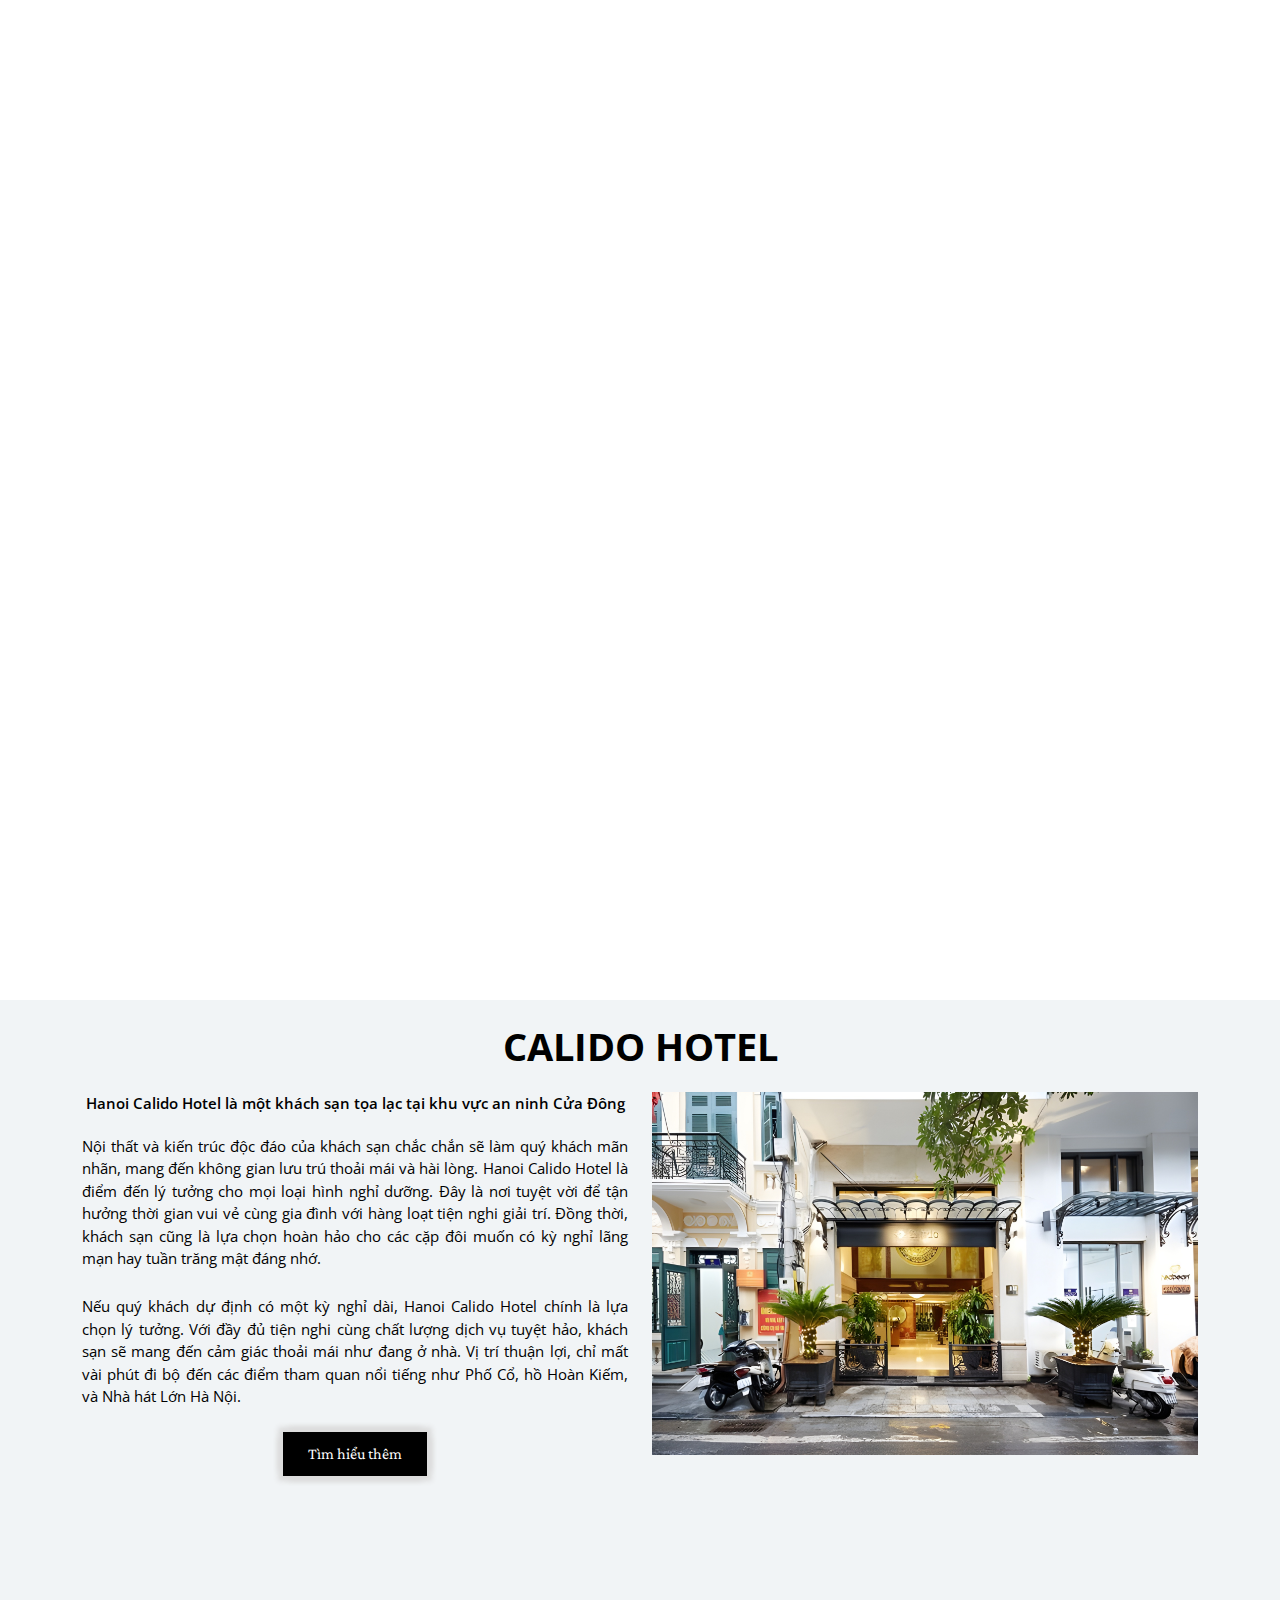
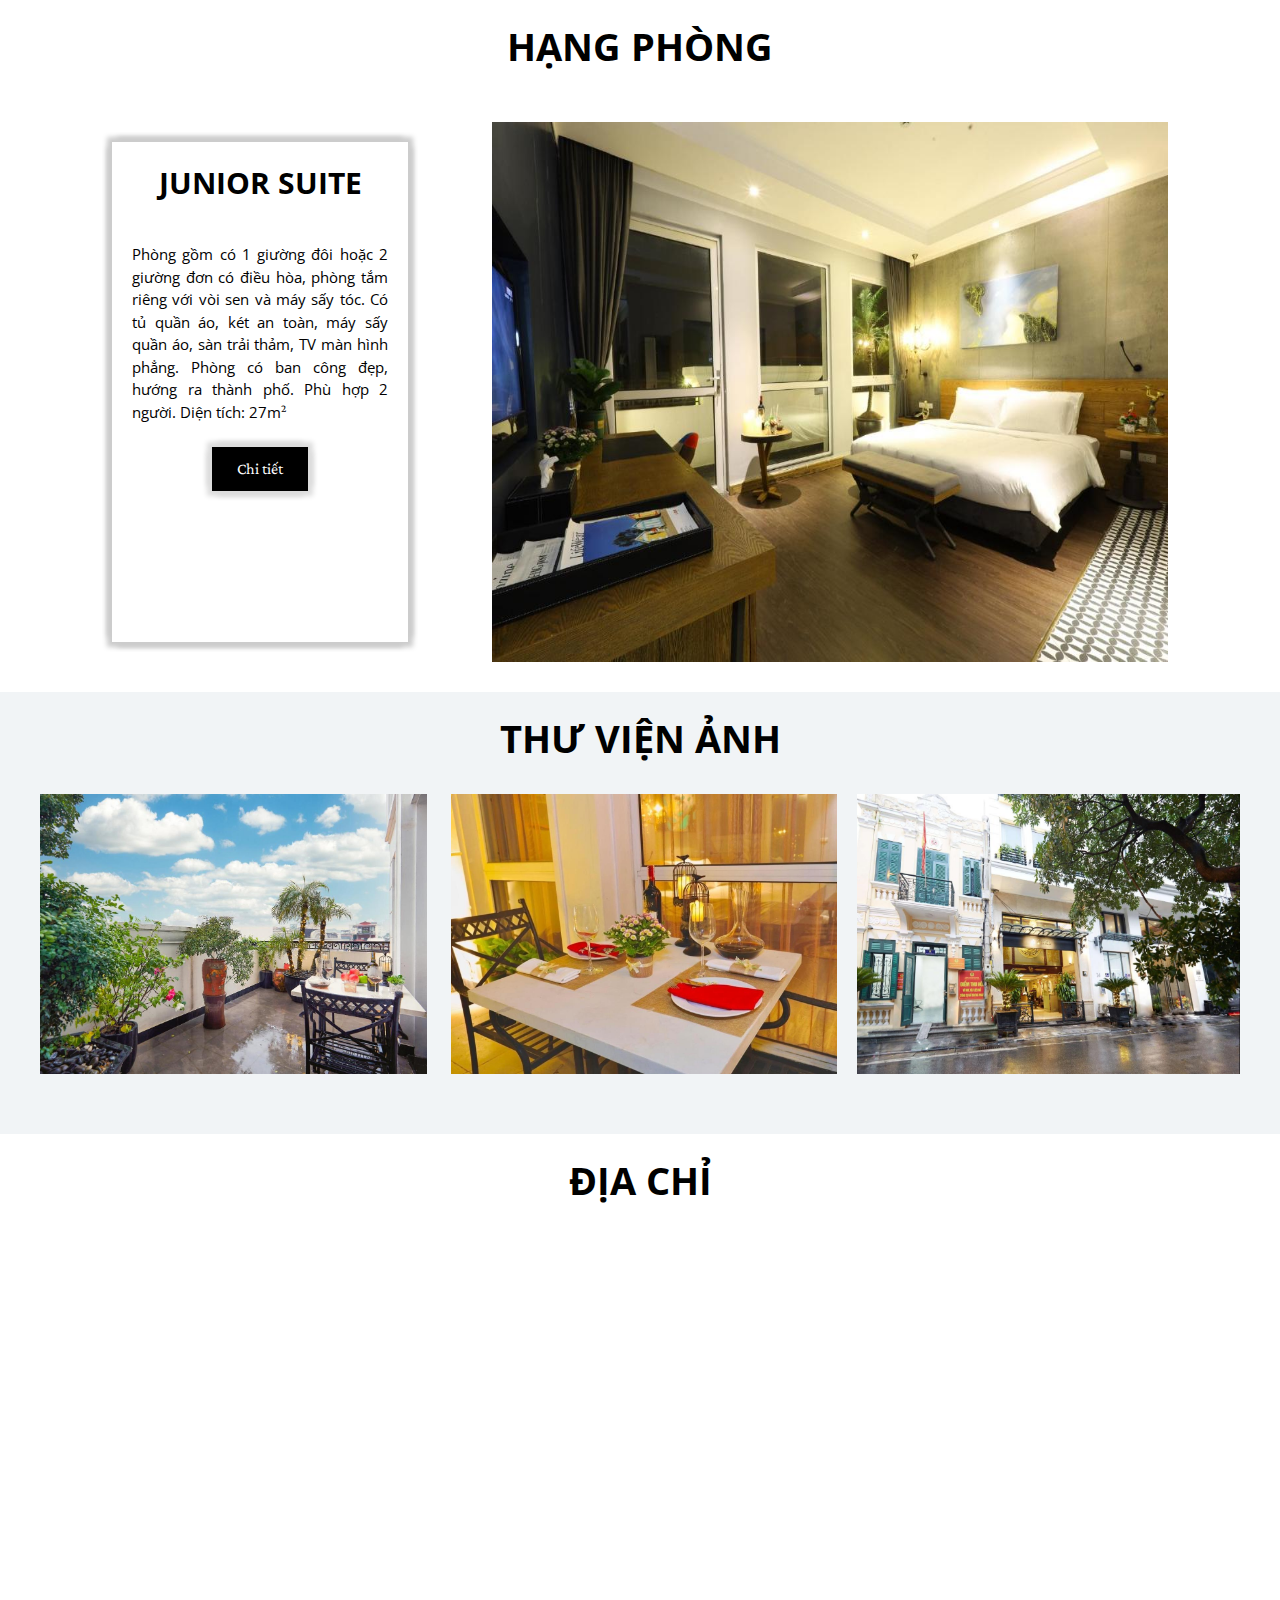
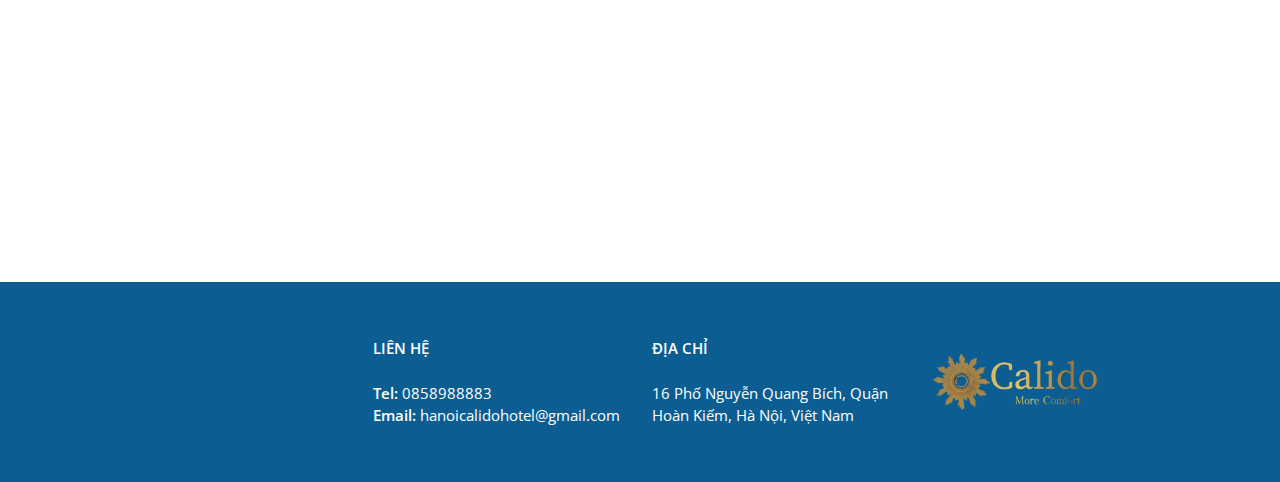
==== index.html @ c8080b48 "first commit" ====
<!DOCTYPE html>
<html lang="en">

<head>
    <meta charset="UTF-8">
    <meta name="viewport" content="width=device-width, initial-scale=1.0">
    <script src="https://code.jquery.com/jquery-3.7.0.js"
        integrity="sha256-JlqSTELeR4TLqP0OG9dxM7yDPqX1ox/HfgiSLBj8+kM=" crossorigin="anonymous"></script>
    <script src="https://cdn.jsdelivr.net/npm/bootstrap@5.3.0-alpha2/dist/js/bootstrap.bundle.min.js"
        integrity="sha384-qKXV1j0HvMUeCBQ+QVp7JcfGl760yU08IQ+GpUo5hlbpg51QRiuqHAJz8+BrxE/N"
        crossorigin="anonymous"></script>
    <script src="https://cdn.jsdelivr.net/npm/@popperjs/core@2.11.6/dist/umd/popper.min.js"
        integrity="sha384-oBqDVmMz9ATKxIep9tiCxS/Z9fNfEXiDAYTujMAeBAsjFuCZSmKbSSUnQlmh/jp3"
        crossorigin="anonymous"></script>
    <title>Calido Hotel</title>
    <link rel="icon" href="./assets/img/favicon.png" type="image/x-icon">
    <link rel="preconnect" href="https://fonts.googleapis.com">
    <link rel="preconnect" href="https://fonts.gstatic.com" crossorigin>
    <link
        href="https://fonts.googleapis.com/css2?family=Abyssinica+SIL&family=Crimson+Pro:ital,wght@0,200..900;1,200..900&family=Poppins:ital,wght@0,100;0,200;0,300;0,400;0,500;0,600;0,700;0,800;0,900;1,100;1,200;1,300;1,400;1,500;1,600;1,700;1,800;1,900&family=Roboto:ital,wght@0,100;0,300;0,400;0,500;0,700;0,900;1,100;1,300;1,400;1,500;1,700;1,900&display=swap"
        rel="stylesheet">
    <link href="https://cdn.jsdelivr.net/npm/bootstrap@5.3.0-alpha1/dist/css/bootstrap.min.css" rel="stylesheet">
    <link rel="stylesheet" href="https://cdnjs.cloudflare.com/ajax/libs/font-awesome/6.6.0/css/all.min.css"
        integrity="sha512-Kc323vGBEqzTmouAECnVceyQqyqdsSiqLQISBL29aUW4U/M7pSPA/gEUZQqv1cwx4OnYxTxve5UMg5GT6L4JJg=="
        crossorigin="anonymous" referrerpolicy="no-referrer" />
    <link rel="stylesheet" href="./assets/css/style.css">
    <link rel="stylesheet" href="./assets/css/base.css">
</head>

<script>
    $(function () {
        $("#navbar").load("./navbar.html");
    });
</script>

<body>
    <div id="navbar"></div>
    <div class="ht_bg">
        <div class="ht_bgt1">More comfort</div>
        <div class="ht_bgt2">KHÁCH SẠN CALIDO</div>
        <div class="container">
        </div>
    </div>
    <div class="hotel">
        <div class="container">
            <div class="text_ht1">CALIDO HOTEL</div>
            <div class="row">
                <div class="col-6">
                    <div class="text_ht2">Hanoi Calido Hotel là một khách sạn tọa lạc tại khu vực an ninh Cửa Đông</div>
                    <div class="text_ht3">Nội thất và kiến trúc độc đáo của khách sạn chắc chắn sẽ làm quý khách mãn
                        nhãn, mang đến không gian
                        lưu trú thoải mái và hài lòng. Hanoi Calido Hotel là điểm đến lý tưởng cho mọi loại hình nghỉ
                        dưỡng. Đây
                        là nơi tuyệt vời để tận hưởng thời gian vui vẻ cùng gia đình với hàng loạt tiện nghi giải trí.
                        Đồng
                        thời, khách sạn cũng là lựa chọn hoàn hảo cho các cặp đôi muốn có kỳ nghỉ lãng mạn hay tuần
                        trăng mật
                        đáng nhớ.
                    </div>
                    <br>
                    <div class="text_ht3">
                        Nếu quý khách dự định có một kỳ nghỉ dài, Hanoi Calido Hotel chính là lựa chọn lý tưởng. Với đầy
                        đủ tiện
                        nghi cùng chất lượng dịch vụ tuyệt hảo, khách sạn sẽ mang đến cảm giác thoải mái như đang ở nhà.
                        Vị trí
                        thuận lợi, chỉ mất vài phút đi bộ đến các điểm tham quan nổi tiếng như Phố Cổ, hồ Hoàn Kiếm, và
                        Nhà hát
                        Lớn Hà Nội.
                    </div>
                    <div class="ht_btt">
                        <a href="https://www.facebook.com/CalidoHotelHanoi" class="button">Tìm hiểu thêm</a>
                    </div>
                </div>
                <div class="col-6">
                    <img src="./assets/img/trangchu1.jpg">
                </div>
            </div>
        </div>
    </div>
    <div class="hangphong">
        <div class="text_ht1">HẠNG PHÒNG</div>
        <div class="container">
            <div class="row">
                <div class="col-4">
                    <div class="box">
                        <div class="text_hp">Junior Suite</div>
                        <div class="text_hp1">Phòng gồm có 1 giường đôi hoặc 2 giường đơn có điều hòa, phòng
                            tắm riêng với vòi sen và máy sấy tóc. Có tủ quần áo, két an toàn, máy sấy quần áo, sàn trải
                            thảm, TV
                            màn hình phẳng. Phòng có ban công đẹp, hướng ra thành phố. Phù hợp 2 người. Diện tích:
                            27m<sup>2</sup></div>
                        <div class="hp_btt">
                            <a href="./hangphong.html" class="button">Chi tiết</a>
                        </div>
                    </div>
                </div>
                <div class="col-8">
                    <img src="./assets/img/SuiteJunior.jpg">
                </div>
            </div>
        </div>
    </div>

    <div class="gallery">
        <div class="text_ht1"> THƯ VIỆN ẢNH</div>
        <div class="slideshow-container">

            <a class="prev" onclick="plusSlides(-1)"><i class="fa-solid fa-arrow-left"></i></a>

            <div class="slide">
                <img src="./assets/img/gallery1.jpg">  

                <img src="./assets/img/gallery2.jpg">
                <img src="./assets/img/gallery3.jpg">
            </div>

            <div class="slide">
                <img src="./assets/img/gallery4.jpg">
                <img src="./assets/img/gallery5.jpg">
                <img src="./assets/img/trangchubg.jpg">
            </div>


            <a class="next" onclick="plusSlides(1)"><i class="fa-solid fa-arrow-right"></i></a>
        </div>
        <script src="./script/script.js"></script>
    </div>

    <div class="ggmap">
        <div class="text_ht1"> ĐỊA CHỈ</div>
        <div class="container">
            <iframe
                src="https://www.google.com/maps/embed?pb=!1m18!1m12!1m3!1d3724.0131762719648!2d105.84324267535534!3d21.032158780618026!2m3!1f0!2f0!3f0!3m2!1i1024!2i768!4f13.1!3m3!1m2!1s0x3135ab04120ffecb%3A0xa1654ba5afb35bc7!2sHa%20Noi%20Calido%20Hotel!5e0!3m2!1svi!2s!4v1730866055067!5m2!1svi!2s"
                allowfullscreen="" loading="lazy" referrerpolicy="no-referrer-when-downgrade"></iframe>
        </div>
    </div>

    <div class="footer">
        <div class="container">
            <div class="row">
                <div class="col-3">
                    <a href="#"><i class="fa-brands fa-instagram"></i></a>
                    <a href="https://www.facebook.com/CalidoHotelHanoi"><i class="fa-brands fa-facebook"></i></a>
                    <a href="#"><i class="fa-brands fa-twitter"></i></a>
                </div>
                <div class="col-3">
                    <div>
                        <strong>LIÊN HỆ</strong>
                    </div>
                    <br>
                    <div>
                        <strong>Tel:</strong> 0858988883
                    </div>
                    <div>
                        <strong>Email:</strong> hanoicalidohotel@gmail.com
                    </div>
                </div>
                <div class="col-3">
                    <div>
                        <strong>ĐỊA CHỈ</strong>
                    </div>
                    <br>
                    <div>
                        16 Phố Nguyễn Quang Bích, Quận Hoàn Kiếm, Hà Nội, Việt Nam
                    </div>
                </div>
                <div class="col-3"> <img src="./assets/img/logo.png"></div>
            </div>
        </div>
    </div>
</body>

</html>
---- assets/css/style.css ----
* {
    margin: 0;
    padding: 0;
    box-sizing: border-box;
    font-family: "Crimson Pro", sans-serif;
}
body::-webkit-scrollbar {
  width: 7px;
  height: 7px;
}
body::-webkit-scrollbar-thumb {
  background-color: #C8B276;
  border-radius: 10px;
}
body::-webkit-scrollbar-track {
  background-color: #F3F2F0;
}
.task1 {
  display: flex;
  width: 100%;
  height: 85px;
  background-color: #F3F2F0;
  justify-content: center;
  align-items: center;

}

.ht_bg {
  height: 1000px;
  background-image: url("../img/trangchubg.jpg");
  background-size: cover;
  color: white;
  text-align: center;
}

.ht_bg .container {
  border-top: 5px solid white;
  width: 25%;
}

.ht_bg .ht_bgt1 {
  padding-top: 700px;
  font-size: 30px;
}

.ht_bg .ht_bgt2 {
  font-size: 60px;
}

.task1 img {
  height: 70px;
  width: auto;
}

.nav {
  background: #F7F7F7;
  box-shadow: 0px -2px 25px 0px rgba(217, 217, 217, 0.15);
  font-family: "Crimson Pro";
  height: 60px;

}

.nav .container {
  display: flex;
  align-items: center;
  width: 60%;
}

.nav .container .row {
  width: 100%;
}

.nav .container .row .col-3 a {
  font-size: 16px;
  color: black;
  text-transform: uppercase;
  font-weight: 600;
}

.nav .container .row .col-3 a:hover {
  background-color: #C8B276;
  color: white;
}

.footer {
  height: 200px;
  background-color: rgba(12, 94, 146, 1);
  color: white;
  font-size: 14px;
  font-family: "Open Sans";
}

.footer .container {
  display: flex;
  height: 100%;
  align-items: center;
  justify-content: center;
}

.footer .container .row {
  height: 100%;
  width: 100%;
}

.footer .container .row img {
  height: 60px;
  width: auto;
}

.footer .container .row .col-3 i {
  scale: 200%;
  padding: 30px;

}

.footer .container .row .col-3 {
  align-content: center;
}

.anh {
  text-align: center;
}

.text_ht1 {
  text-align: center;
  color: #000;
  text-align: center;
  font-family: "Open Sans";
  font-size: 38px;
  font-style: normal;
  font-weight: 700;
  line-height: normal;
  text-transform: uppercase;
  padding: 20px;
}

.hotel {
  height: 600px;
  background-color: #f1f4f6;


}

.hotel .container .row .col-6 {
  font-size: 17px;

}

.hotel .container .row .col-6 img {
  width: 100%;
  height: auto;
}

.hotel .container .row .col-6 .text_ht2 {
  text-align: center;
  font-weight: 600;
  margin-bottom: 20px;

}

.hotel .container .row .col-6 .text_ht3 {
  text-align: justify;

}

.ht_btt {
  text-align: center;
  padding: 20px;
}

.ht_btt a {
  box-shadow: 5px 5px 5px #ddd, -5px 5px 5px #ddd, 5px -5px 5px #ddd, -5px -5px 5px #ddd;
}

.hp_btt a {
  box-shadow: 5px 5px 5px #ddd, -5px 5px 5px #ddd, 5px -5px 5px #ddd, -5px -5px 5px #ddd;
}

.button {
  background-color: black;
  border: none;
  color: white;
  padding: 10px 25px;
  text-align: center;
  text-decoration: none;
  display: inline-block;
  font-size: 16px;
  margin: 4px 2px;
  cursor: pointer;
  box-shadow: 5px 5px 5px #ddd, -5px 5px 5px #ddd, 5px -5px 5px #ddd, -5px -5px 5px #ddd;
}
.button:hover {
  box-shadow: 3px 3px 10px #ccc, -3px 3px 10px #ccc, 3px -3px 10px #ccc, -3px -3px 10px #ccc;
  transform: translateY(-3px);
}

.gallery {
  background-color: #f1f4f6;
  width: 100vw;
}

.slideshow-container {
  max-width: 1400px;
  position: relative;
  margin: auto;
  display: flex;
  padding-bottom: 50px;
}

.slide {
  display: none;
  width: 100%;
}

.slide.active {
  display: flex;
}

.slide img {
  width: 33.33%;
  height: 300px;
  object-fit: cover;
  padding: 10px;
}

.slideshow-container a {
  height: 16px;
  padding-top: 80px;
  color: #000;
}

.prev,
.next {
  scale: 200%;
  padding: 15px;
}

.ggmap {
  padding-bottom: 50px;
}

.ggmap .container 
{
  text-align: center;
  justify-content: center;
}

.ggmap .container iframe {
  width: 100%;
  height: 600px;
}

.hangphong .container .row .col-4 .box {
  height: 500px;
  width: auto;
  box-shadow:
      5px 5px 5px #cccccc,
      -5px 5px 5px #cccccc,
      5px -5px 5px #cccccc,
      -5px -5px 5px #cccccc;
  margin: 30px;
}

.text_hp {
  text-align: center;
  color: #000;
  text-align: center;
  font-family: "Open Sans";
  font-size: 30px;
  font-style: normal;
  font-weight: 700;
  line-height: normal;
  text-transform: uppercase;
  padding: 20px;
}

.text_hp1 {
  text-align: justify;
  margin: 20px;
}

.box ul {
  padding-left: 100px;
  list-style-position: inside;
  list-style-type: none;

}

.hp_btt {
  text-align: center;
  margin-bottom: 20 px;
}

.col-4 {
  margin-top: 20px;
}

.col-8 img {
  width: 100%;
  height: 600px;
  padding: 30px;
}

.hp_bg {
  height: 1000px;
  background-image: url("../img/hangphong2.jpg");
  background-size: cover;
  color: white;
  text-align: center;
}

.hp_bg .hp_bgt2 {
  padding-top: 700px;
  font-size: 60px;
}

.hp_bg .container {
  border-top: 5px solid white;
  width: 25%;
}

.hp_anhphong {
  width: 100%;
  height: auto;
  padding: 30px;
}

.flex {
  padding-left: 30px;
  padding-right: 30px;
  margin-top: 20px;
  margin-bottom: 20px;
  justify-content: space-around;
  display: flex;
}

.buttondat {
  background-color: black;
  border: none;
  color: white;
  padding: 10px 30px;
  text-align: center;
  text-decoration: none;
  display: inline-block;
  font-size: 16px;
  margin: 4px 2px;
  cursor: pointer;
  box-shadow:
      5px 5px 5px #ddd,
      -5px 5px 5px #ddd,
      5px -5px 5px #ddd,
      -5px -5px 5px #ddd;
}
.buttondat:hover {
  box-shadow: 3px 3px 10px #ccc, -3px 3px 10px #ccc, 3px -3px 10px #ccc, -3px -3px 10px #ccc;
  transform: translateY(-3px);
}

.buttonxem {
  background-color: white;
  border: none;
  color: black;
  padding: 10px 30px;
  text-align: center;
  text-decoration: none;
  display: inline-block;
  font-size: 16px;
  margin: 4px 2px;
  cursor: pointer;
  box-shadow:
      5px 5px 5px #ddd,
      -5px 5px 5px #ddd,
      5px -5px 5px #ddd,
      -5px -5px 5px #ddd;
}
.buttonxem:hover {
  box-shadow: 3px 3px 10px #ccc, -3px 3px 10px #ccc, 3px -3px 10px #ccc, -3px -3px 10px #ccc;
  transform: translateY(-3px);
}

.container .row.hp {
  justify-content: space-between;


}
.container .row.hp .col-6.box {
  height: 100%;
  width: 45%;
  box-shadow:
      5px 5px 5px #cccccc,
      -5px 5px 5px #cccccc,
      5px -5px 5px #cccccc,
      -5px -5px 5px #cccccc;
  margin: 20px;

}
.mota
{
  padding: 10px;
}
.tenphong {
  color: #000;
  font-family: "Open Sans";
  font-size: 30px;
  font-style: normal;
  font-weight: 600;
  line-height: normal;
  text-transform: uppercase;
  text-align: center;
  margin-bottom: 10px;
}
.footer .container .row .col-3
{
    margin: auto;
}
.footer a {
    color: white;
}
p, strong, input, textarea, div {
    font-family: "Open Sans", sans-serif;
    font-size: 15px;
  }
  label {
    font-size: 20px;
  }
  a {
    text-decoration: none;
  }
  strong {
    font-weight: 600;
  }
  .navbar {
      background-color: rgba(255, 255, 255, 0.8);
  }
  .contact-banner {
    background: url(../img/room1.png) no-repeat center center/cover;
    height: 1000px;
    color: white;
    text-align: center;
  }
  .contact-banner .container {
    border-top: 5px solid white;
    width: 25%;
  }
  .contact-banner .ht_bgt2 {
    padding-top: 700px;
    font-size: 60px;
  }
  .hotel-info, .contact-form {
    border: 2px solid #C8B276;
    padding: 20px;
    /* margin: 40px; */
  }
  .footer-map iframe {
    width: 100%;
    height: 400px;
  }
  .service-banner {
    background: url(../img/service-banner.jpg);
    height: 1000px;
    background-size: cover;
    color: white;
    text-align: center;
  }
  .service-banner .container {
    border-top: 5px solid white;
    width: 25%;
  }
  .service-banner .ht_bgt2 {
    padding-top: 700px;
    font-size: 60px;
  }
  .pay-banner {
    background: url(../img/service-banner.jpg);
    height: 1000px;
    background-size: cover;
    color: white;
    text-align: center;
  }
  .pay-banner .container {
    border-top: 5px solid white;
    width: 25%;
  }
  .pay-banner .ht_bgt2 {
    padding-top: 700px;
    font-size: 60px;
  }
.form-check {
  display: block;
  margin: 10px 0;
}
.form-check-label {
    font-weight: 400;
}

.form-check-input {
    width: 1.25rem;
    height: 1.25rem;
    margin-right: 10px;
}
form img {
  float: right;
}
.note {
  color: #BC8701;
  cursor: pointer;
}

/* Overlay hiệu ứng làm mờ */
.overlay {
  position: fixed;
  top: 0;
  left: 0;
  width: 100%;
  height: 100%;
  background-color: rgba(0, 0, 0, 0.5); /* Làm mờ nền xung quanh */
  display: flex;
  align-items: center;
  justify-content: center;
  z-index: 1000;
  backdrop-filter: blur(5px); /* Hiệu ứng mờ */
}

#detail-panel {
  background-color: #1E2C32;
  width: 1000px;
  box-shadow: 0 4px 8px rgba(0, 0, 0, 0.2);
  border-radius: 8px;
}

#detail-panel .row {
  display: flex;
  justify-content: space-around;
}

.detail-header{
  color: white;
  background-color: #0C5E92;
  padding: 20px;
  margin: 0;
  display: flex;
  justify-content: space-between;
}

.details {
  background-color: #fff;
  height: 500px;
  overflow-y: scroll;
}

.details img {
  width: 100%;
  height: auto;
}

.hidden {
  display: none;
}
---- assets/css/base.css ----
@import url('https://fonts.googleapis.com/css2?family=Crimson+Pro:ital,wght@0,200..900;1,200..900&family=Montserrat:ital,wght@0,100..900;1,100..900&display=swap');
@import url('https://fonts.googleapis.com/css2?family=Crimson+Pro:ital,wght@0,200..900;1,200..900&family=Montserrat:ital,wght@0,100..900;1,100..900&family=Open+Sans:ital,wght@0,300..800;1,300..800&display=swap');
body
{
    color: #000;
    font-family: "Open Sans";
}
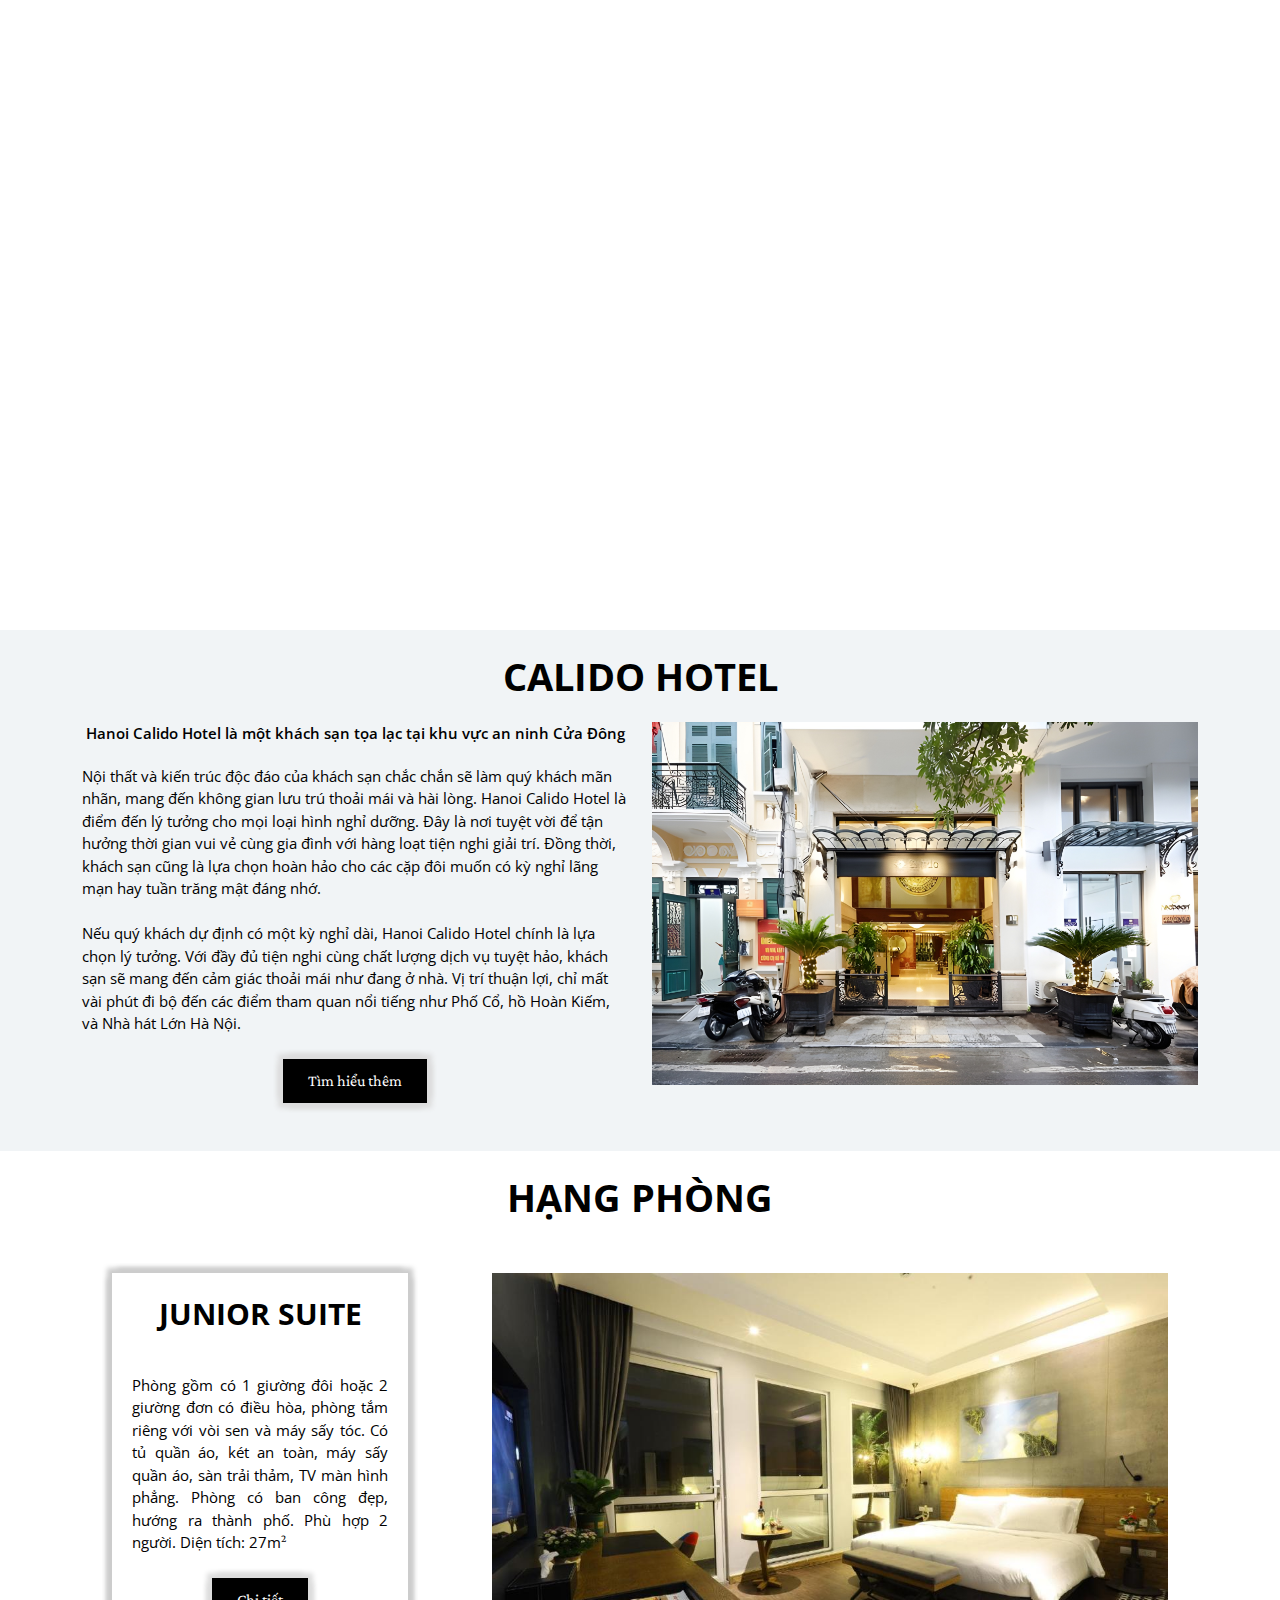
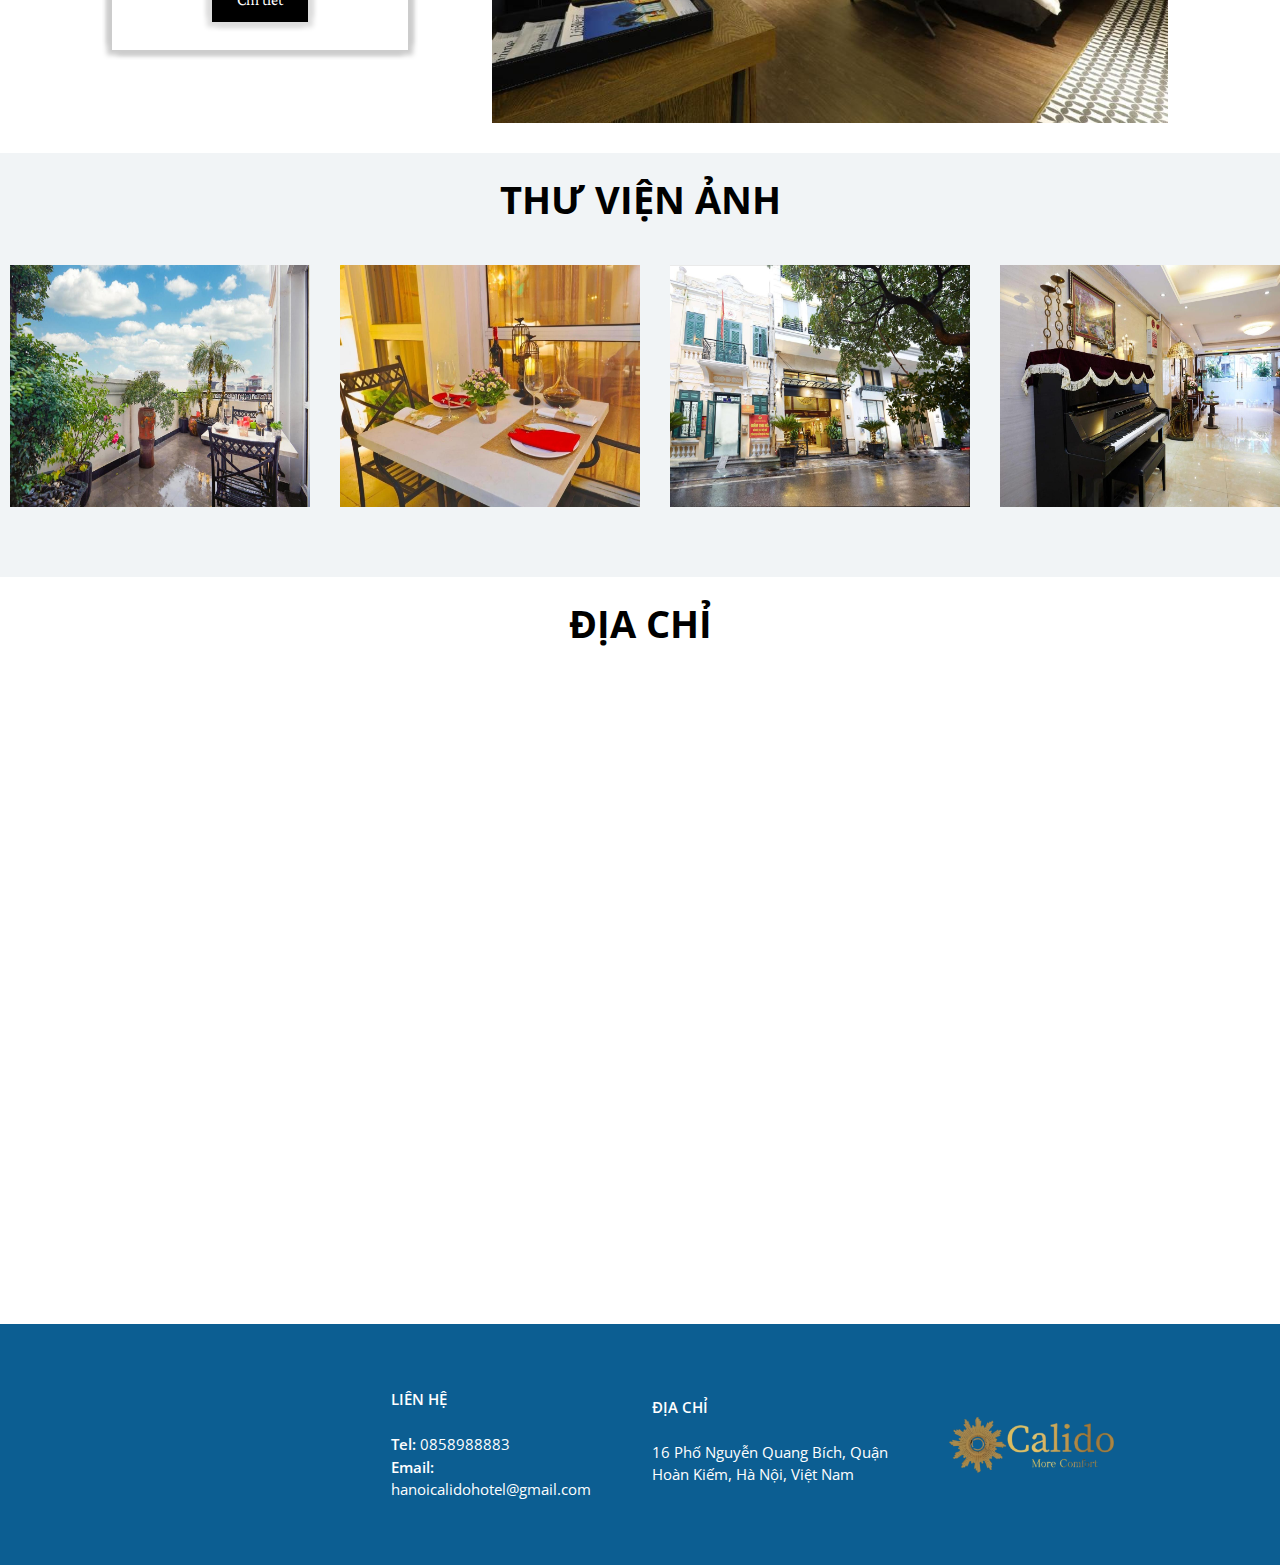
==== commit 07ef1b2c: "add responsive" ====
--- a/index.html
+++ b/index.html
@@ -25,6 +25,7 @@
         crossorigin="anonymous" referrerpolicy="no-referrer" />
     <link rel="stylesheet" href="./assets/css/style.css">
     <link rel="stylesheet" href="./assets/css/base.css">
+    <link rel="stylesheet" href="./assets/css/reponsive.css">
 </head>
 
 <script>
@@ -41,11 +42,11 @@
         <div class="container">
         </div>
     </div>
-    <div class="hotel">
+    <div class="hotel pb-4">
         <div class="container">
             <div class="text_ht1">CALIDO HOTEL</div>
             <div class="row">
-                <div class="col-6">
+                <div class="col-11 col-md-6">
                     <div class="text_ht2">Hanoi Calido Hotel là một khách sạn tọa lạc tại khu vực an ninh Cửa Đông</div>
                     <div class="text_ht3">Nội thất và kiến trúc độc đáo của khách sạn chắc chắn sẽ làm quý khách mãn
                         nhãn, mang đến không gian
@@ -71,7 +72,7 @@
                         <a href="https://www.facebook.com/CalidoHotelHanoi" class="button">Tìm hiểu thêm</a>
                     </div>
                 </div>
-                <div class="col-6">
+                <div class="col-11 col-md-6">
                     <img src="./assets/img/trangchu1.jpg">
                 </div>
             </div>
@@ -79,10 +80,10 @@
     </div>
     <div class="hangphong">
         <div class="text_ht1">HẠNG PHÒNG</div>
-        <div class="container">
+        <div class="container h-auto">
             <div class="row">
-                <div class="col-4">
-                    <div class="box">
+                <div class="col-12 col-md-4 m-0">
+                    <div class="box pb-4 h-auto">
                         <div class="text_hp">Junior Suite</div>
                         <div class="text_hp1">Phòng gồm có 1 giường đôi hoặc 2 giường đơn có điều hòa, phòng
                             tắm riêng với vòi sen và máy sấy tóc. Có tủ quần áo, két an toàn, máy sấy quần áo, sàn trải
@@ -94,8 +95,14 @@
                         </div>
                     </div>
                 </div>
-                <div class="col-8">
-                    <img src="./assets/img/SuiteJunior.jpg">
+                <div class="col-12 col-md-8 position-relative">
+                    <button class="room-nav prev-room" onclick="changeRoom(-1)">
+                        <i class="fa-solid fa-chevron-left"></i>
+                    </button>
+                    <img id="home-juniorsuite-img" src="./assets/img/SuiteJunior.jpg">
+                    <button class="room-nav next-room" onclick="changeRoom(1)">
+                        <i class="fa-solid fa-chevron-right"></i>
+                    </button>
                 </div>
             </div>
         </div>
@@ -104,26 +111,20 @@
     <div class="gallery">
         <div class="text_ht1"> THƯ VIỆN ẢNH</div>
         <div class="slideshow-container">
-
-            <a class="prev" onclick="plusSlides(-1)"><i class="fa-solid fa-arrow-left"></i></a>
-
-            <div class="slide">
-                <img src="./assets/img/gallery1.jpg">  
-
-                <img src="./assets/img/gallery2.jpg">
-                <img src="./assets/img/gallery3.jpg">
-            </div>
-
-            <div class="slide">
-                <img src="./assets/img/gallery4.jpg">
-                <img src="./assets/img/gallery5.jpg">
-                <img src="./assets/img/trangchubg.jpg">
-            </div>
-
-
-            <a class="next" onclick="plusSlides(1)"><i class="fa-solid fa-arrow-right"></i></a>
-        </div>
-        <script src="./script/script.js"></script>
+            <div class="horizontal-scroll">
+                <img src="./assets/img/gallery1.jpg" onclick="openImageModal(this.src)">
+                <img src="./assets/img/gallery2.jpg" onclick="openImageModal(this.src)">
+                <img src="./assets/img/gallery3.jpg" onclick="openImageModal(this.src)">
+                <img src="./assets/img/gallery4.jpg" onclick="openImageModal(this.src)">
+                <img src="./assets/img/gallery5.jpg" onclick="openImageModal(this.src)">
+                <img src="./assets/img/trangchubg.jpg" onclick="openImageModal(this.src)">
+            </div>
+        </div>
+    </div>
+    <div id="imageModal" class="image-modal d-none">
+        <img class="modal-content" id="modalImage">
+        <button class="slide-btn prev-btn" onclick="changeModalImage(-1)"><i class="fa-solid fa-angle-left"></i></button>
+        <button class="slide-btn next-btn" onclick="changeModalImage(1)"><i class="fa-solid fa-angle-right"></i></button>
     </div>
 
     <div class="ggmap">
@@ -136,14 +137,14 @@
     </div>
 
     <div class="footer">
-        <div class="container">
+        <div class="container p-4 p-md-5">
             <div class="row">
-                <div class="col-3">
-                    <a href="#"><i class="fa-brands fa-instagram"></i></a>
-                    <a href="https://www.facebook.com/CalidoHotelHanoi"><i class="fa-brands fa-facebook"></i></a>
-                    <a href="#"><i class="fa-brands fa-twitter"></i></a>
-                </div>
-                <div class="col-3">
+                <div class="col-12 col-md-3 d-flex justify-content-center">
+                    <i class="fa-brands fa-instagram"></i>
+                    <i class="fa-brands fa-facebook"></i>
+                    <i class="fa-brands fa-twitter"></i>
+                </div>
+                <div class="col-12 col-md-3 mt-3 mb-3">
                     <div>
                         <strong>LIÊN HỆ</strong>
                     </div>
@@ -155,7 +156,7 @@
                         <strong>Email:</strong> hanoicalidohotel@gmail.com
                     </div>
                 </div>
-                <div class="col-3">
+                <div class="col-12 col-md-3 mt-3 mb-4">
                     <div>
                         <strong>ĐỊA CHỈ</strong>
                     </div>
@@ -164,10 +165,38 @@
                         16 Phố Nguyễn Quang Bích, Quận Hoàn Kiếm, Hà Nội, Việt Nam
                     </div>
                 </div>
-                <div class="col-3"> <img src="./assets/img/logo.png"></div>
-            </div>
-        </div>
-    </div>
+                <a href="./index.html" class="col-12 col-md-3 anh"> <img src="./assets/img/logo.png"></a>
+            </div>
+        </div>
+    </div>
+    <button id="scrollToTopBtn" class="scrollToTopBtn" onclick="scrollToTop()">
+        <i class="fa-solid fa-angle-up"></i>
+    </button>
+    <script src="./script/script.js"></script>
+    <script>
+        let currentRoomIndex = 0;
+        const roomData = [
+        {
+            name: "Junior Suite",
+            description: "Phòng gồm có 1 giường đôi hoặc 2 giường đơn có điều hòa, phòng tắm riêng với vòi sen và máy sấy tóc. Có tủ quần áo, két an toàn, máy sấy quần áo, sàn trải thảm, TV màn hình phẳng. Phòng có ban công đẹp, hướng ra thành phố. Phù hợp 2 người. Diện tích: 27m²",
+            image: "../assets/img/JuniorSuite.jpg"
+        },
+        {
+            name: "Deluxe Room",
+            description: "Phòng gồm có 1 giường đôi hoặc 2 giường đơn có điều hòa, phòng tắm riêng với vòi sen và máy sấy tóc. Có tủ quần áo, két an toàn, máy sấy quần áo, sàn trải thảm, TV màn hình phẳng. Phòng có cửa sổ nhìn ra thành phố. Phù hợp 2 người. Diện tích: 22m2",
+            image: "../assets/img/deluxe.jpeg"
+        },
+        {
+            name: "Superior",
+            description: "Phòng gồm có 1 giường đôi hoặc 2 giường đơn có điều hòa, phòng tắm riêng với vòi sen và máy sấy tóc. Có tủ quần áo, két an toàn, máy sấy quần áo, sàn trải thảm, TV màn hình phẳng. Phòng không cửa sổ. Phù hợp 2 người. Diện tích: 20m2",
+            image: "../assets/img/superior.jpg"
+        },
+        {
+            name: "Suite Family",
+            description: "Phòng gồm có 1 giường đôi và 1 giường đơn có điều hòa, phòng tắm riêng với vòi sen và máy sấy tóc. Có tủ quần áo, két an toàn, máy sấy quần áo, sàn trải thảm, TV màn hình phẳng. Phòng không cửa sổ. Phù hợp 3 người. Diện tích: 27m2",
+            image: "../assets/img/suitefamily.webp"
+        }];
+    </script>
 </body>
 
 </html>--- a/assets/css/style.css
+++ b/assets/css/style.css
@@ -26,9 +26,8 @@
 }
 
 .ht_bg {
-  height: 1000px;
-  background-image: url("../img/trangchubg.jpg");
-  background-size: cover;
+  height: 70vh;
+  background: url("../img/trangchubg.jpg") no-repeat center center/cover;
   color: white;
   text-align: center;
 }
@@ -39,7 +38,7 @@
 }
 
 .ht_bg .ht_bgt1 {
-  padding-top: 700px;
+  padding-top: 40vh;
   font-size: 30px;
 }
 
@@ -70,20 +69,24 @@
   width: 100%;
 }
 
-.nav .container .row .col-3 a {
+.nav .container .row .col-3 {
+  padding: 0;
+}
+
+.nav-btn {
   font-size: 16px;
   color: black;
   text-transform: uppercase;
   font-weight: 600;
 }
 
-.nav .container .row .col-3 a:hover {
+.nav-btn:hover {
   background-color: #C8B276;
   color: white;
 }
 
 .footer {
-  height: 200px;
+  height: auto;
   background-color: rgba(12, 94, 146, 1);
   color: white;
   font-size: 14px;
@@ -107,13 +110,12 @@
   width: auto;
 }
 
-.footer .container .row .col-3 i {
+.footer .container .row .col-md-3 i {
   scale: 200%;
-  padding: 30px;
-
-}
-
-.footer .container .row .col-3 {
+  margin: 20px;
+}
+
+.footer .container .row>div {
   align-content: center;
 }
 
@@ -135,10 +137,8 @@
 }
 
 .hotel {
-  height: 600px;
+  height: auto;
   background-color: #f1f4f6;
-
-
 }
 
 .hotel .container .row .col-6 {
@@ -146,12 +146,12 @@
 
 }
 
-.hotel .container .row .col-6 img {
+.hotel .container .row .col-md-6 img {
   width: 100%;
   height: auto;
 }
 
-.hotel .container .row .col-6 .text_ht2 {
+.hotel .container .row .col-md-6 .text_ht2 {
   text-align: center;
   font-weight: 600;
   margin-bottom: 20px;
@@ -160,7 +160,6 @@
 
 .hotel .container .row .col-6 .text_ht3 {
   text-align: justify;
-
 }
 
 .ht_btt {
@@ -188,10 +187,45 @@
   margin: 4px 2px;
   cursor: pointer;
   box-shadow: 5px 5px 5px #ddd, -5px 5px 5px #ddd, 5px -5px 5px #ddd, -5px -5px 5px #ddd;
+  transition: transform 0.3s;
 }
 .button:hover {
   box-shadow: 3px 3px 10px #ccc, -3px 3px 10px #ccc, 3px -3px 10px #ccc, -3px -3px 10px #ccc;
   transform: translateY(-3px);
+}
+
+.position-relative {
+  position: relative;
+}
+
+.room-nav {
+  position: absolute;
+  top: 50%;
+  transform: translateY(-50%);
+  background: rgba(0, 0, 0, 0);
+  border: none;
+  color: black;
+  width: 60px;
+  height: 60px;
+  border-radius: 50%;
+  cursor: pointer;
+  transition: all 0.3s ease;
+}
+
+.room-nav:hover {
+  background: rgba(200, 178, 118, 0.8);
+}
+
+.prev-room {
+  left: 0;
+}
+
+.next-room {
+  right: 0;
+}
+
+#home-juniorsuite-img {
+  transition: all 0.3s ease;
 }
 
 .gallery {
@@ -207,20 +241,9 @@
   padding-bottom: 50px;
 }
 
-.slide {
-  display: none;
-  width: 100%;
-}
-
-.slide.active {
-  display: flex;
-}
-
-.slide img {
-  width: 33.33%;
-  height: 300px;
-  object-fit: cover;
-  padding: 10px;
+.nav-btn.active {
+  background-color: #C8B276;
+  color: white; 
 }
 
 .slideshow-container a {
@@ -229,10 +252,75 @@
   color: #000;
 }
 
-.prev,
-.next {
-  scale: 200%;
-  padding: 15px;
+.horizontal-scroll {
+  display: flex;
+  overflow-x: auto;
+  padding: 10px;
+  scrollbar-width: none;
+  -ms-overflow-style: none;
+}
+.horizontal-scroll::-webkit-scrollbar {
+  display: none;
+}
+
+.horizontal-scroll img {
+  width: 300px;
+  height: auto;
+  margin: 10px 30px 10px 0;
+  cursor: pointer;
+  transition: transform 0.3s;
+}
+
+.horizontal-scroll img:hover {
+  transform: scale(1.1);
+}
+
+.image-modal {
+  display: none;
+  position: fixed;
+  z-index: 1000;
+  left: 0;
+  top: 0;
+  width: 100%;
+  height: 100%;
+  overflow: auto;
+  background-color: rgba(0, 0, 0, 0.7);
+  backdrop-filter: blur(5px);
+  align-items: center;
+  justify-content: center;
+}
+
+.image-modal .slide-btn {
+  cursor: pointer;
+  position: absolute;
+  top: 50%;
+  font-size: 20px;
+  scale: 150%;
+  color: white;
+  background-color: #c8b27689;
+  border-radius: 100px
+}
+
+.image-modal .slide-btn:hover {
+  transform: scale(1.2);
+}
+
+.image-modal .slide-btn:active {
+  transform: scale(0.9);
+}
+
+.image-modal .next-btn {
+  right: 10vw;
+}
+
+.image-modal .prev-btn {
+  left: 10vw;
+}
+
+.image-modal .modal-content {
+  max-height: 80vh;
+  width: auto;
+  max-width: 80vw;
 }
 
 .ggmap {
@@ -250,7 +338,7 @@
   height: 600px;
 }
 
-.hangphong .container .row .col-4 .box {
+.hangphong .container .row .col-md-4 .box {
   height: 500px;
   width: auto;
   box-shadow:
@@ -283,7 +371,6 @@
   padding-left: 100px;
   list-style-position: inside;
   list-style-type: none;
-
 }
 
 .hp_btt {
@@ -291,26 +378,24 @@
   margin-bottom: 20 px;
 }
 
-.col-4 {
+.col-md-4 {
   margin-top: 20px;
 }
 
-.col-8 img {
-  width: 100%;
-  height: 600px;
+#home-juniorsuite-img {
+  width: 100%;
   padding: 30px;
 }
 
 .hp_bg {
-  height: 1000px;
-  background-image: url("../img/hangphong2.jpg");
-  background-size: cover;
+  height: 70vh;
+  background: url("../img/hangphong2.jpg") no-repeat center center/cover;
   color: white;
   text-align: center;
 }
 
 .hp_bg .hp_bgt2 {
-  padding-top: 700px;
+  padding-top: 50vh;
   font-size: 60px;
 }
 
@@ -383,16 +468,14 @@
 
 
 }
-.container .row.hp .col-6.box {
+.box {
   height: 100%;
-  width: 45%;
   box-shadow:
       5px 5px 5px #cccccc,
       -5px 5px 5px #cccccc,
       5px -5px 5px #cccccc,
       -5px -5px 5px #cccccc;
   margin: 20px;
-
 }
 .mota
 {
@@ -409,7 +492,7 @@
   text-align: center;
   margin-bottom: 10px;
 }
-.footer .container .row .col-3
+.footer .container .row .col-md-3
 {
     margin: auto;
 }
@@ -429,12 +512,9 @@
   strong {
     font-weight: 600;
   }
-  .navbar {
-      background-color: rgba(255, 255, 255, 0.8);
-  }
   .contact-banner {
     background: url(../img/room1.png) no-repeat center center/cover;
-    height: 1000px;
+    height: 70vh;
     color: white;
     text-align: center;
   }
@@ -443,13 +523,12 @@
     width: 25%;
   }
   .contact-banner .ht_bgt2 {
-    padding-top: 700px;
+    padding-top: 50vh;
     font-size: 60px;
   }
   .hotel-info, .contact-form {
     border: 2px solid #C8B276;
     padding: 20px;
-    /* margin: 40px; */
   }
   .footer-map iframe {
     width: 100%;
@@ -457,7 +536,7 @@
   }
   .service-banner {
     background: url(../img/service-banner.jpg);
-    height: 1000px;
+    height: 70vh;
     background-size: cover;
     color: white;
     text-align: center;
@@ -467,12 +546,12 @@
     width: 25%;
   }
   .service-banner .ht_bgt2 {
-    padding-top: 700px;
+    padding-top: 50vh;
     font-size: 60px;
   }
   .pay-banner {
     background: url(../img/service-banner.jpg);
-    height: 1000px;
+    height: 70vh;
     background-size: cover;
     color: white;
     text-align: center;
@@ -482,7 +561,7 @@
     width: 25%;
   }
   .pay-banner .ht_bgt2 {
-    padding-top: 700px;
+    padding-top: 50vh;
     font-size: 60px;
   }
 .form-check {
@@ -506,26 +585,28 @@
   cursor: pointer;
 }
 
-/* Overlay hiệu ứng làm mờ */
 .overlay {
   position: fixed;
   top: 0;
   left: 0;
   width: 100%;
   height: 100%;
-  background-color: rgba(0, 0, 0, 0.5); /* Làm mờ nền xung quanh */
+  background-color: rgba(0, 0, 0, 0.5);
   display: flex;
   align-items: center;
   justify-content: center;
   z-index: 1000;
-  backdrop-filter: blur(5px); /* Hiệu ứng mờ */
+  backdrop-filter: blur(5px);
 }
 
 #detail-panel {
   background-color: #1E2C32;
-  width: 1000px;
+  width: 80vw;
+  height: 95vh;
+  max-height: 70vw;
   box-shadow: 0 4px 8px rgba(0, 0, 0, 0.2);
   border-radius: 8px;
+  
 }
 
 #detail-panel .row {
@@ -540,19 +621,105 @@
   margin: 0;
   display: flex;
   justify-content: space-between;
+  border-radius: 8px 8px 0px 0px;
+}
+
+.detail-header button i{
+  scale: 150%;
+}
+
+.detail-panel-slide{
+  display: flex;
+  justify-content: space-between;
+  align-items: center;
+}
+
+.detail-panel-slide-container {
+  width: 100%;
+  height: 20%;
+  margin: 10px 0;
+  align-items: center;
+}
+
+.detail-panel-slide {
+  overflow-x: hidden;
+  overflow-y: hidden;
+  scroll-behavior: smooth;
+  margin: 0 40px;
+}
+
+.slide-img {
+  width: 150px;
+  max-height: 5vw;
+  margin: 0 10px;
+  cursor: pointer;
+  object-fit:contain;
+  transition: transform 0.3s;
+}
+
+.slide-img:hover {
+  transform: scale(1.05);
+}
+
+.slide-btn {
+  position: absolute;
+  height: 40px;
+  width: 40px;
+  background: rgba(0, 0, 0, 0);
+  border: none;
+  border-radius: 50%;
+  color: white;
+  cursor: pointer;
+  transition: transform 0.2s;
+}
+
+.slide-btn:hover {
+  transform: scale(1.5);
+}
+
+.prev-btn {
+  left: 0;
+}
+
+.next-btn {
+  right: 0;
+}
+
+#mainImage {
+  width: 100%;
+  max-height: 30vw;
+  object-fit: cover;
+  transition: opacity 0.3s;
 }
 
 .details {
   background-color: #fff;
-  height: 500px;
+  height: 75vh;
+  max-height: 50vw;
   overflow-y: scroll;
 }
 
 .details img {
   width: 100%;
-  height: auto;
-}
-
-.hidden {
+}
+
+.scrollToTopBtn {
+  position: fixed;
+  bottom: 20px;
+  right: 20px;
   display: none;
+  width: 50px;
+  height: 50px;
+  background-color: #C8B276;
+  color: white;
+  border: none;
+  border-radius: 50%;
+  font-size: 24px;
+  cursor: pointer;
+  box-shadow: 0 4px 8px rgba(0, 0, 0, 0.2);
+  z-index: 1000;
+}
+
+.scrollToTopBtn:hover {
+  background-color: #A68A50;
 }--- a/assets/css/reponsive.css
+++ b/assets/css/reponsive.css
@@ -0,0 +1,137 @@
+@media screen and (max-width: 768px) {
+    .task1 {
+        height: 60px;
+    }
+    .task1 img {
+        height: 40px;
+    }
+    .ht_bg .hp_bg {
+        height: 10vh;
+    }
+    .ht_bgt1 {
+        padding-top: 5vh;
+        font-size: 15px;
+    }
+    .ht_bgt2 {
+        font-size: 30px;
+    }
+    .hangphong .container .row, .hotel .container .row {
+        flex-direction: column-reverse;
+        align-items: center;
+    }
+    .hangphong .box {
+        margin: 20px 0;
+    }
+    .room-nav {
+        width: 40px;
+        height: 40px;
+    }
+    #home-juniorsuite-img {
+        height: auto;
+        padding: 10px;
+    }
+    .slide img {
+        display: none;
+        width: 100%;
+    }
+
+    .slide img.active {
+        display: block;
+    }
+
+    .image-modal .slide-btn {
+        color: white;
+        background-color: #c8b27689;
+        border-radius: 100px
+    }
+
+    .image-modal .slide-btn:hover {
+        transform: none;
+    }
+
+    .image-modal .slide-btn:active {
+        transform: scale(0.9);
+    }
+
+    .image-modal .next-btn {
+        right: 0;
+    }
+      
+    .image-modal .prev-btn {
+        left: 0;
+    }
+
+    #detail-panel {
+        width: 90vw;
+        max-height: none;
+        height: 80vh;
+    }
+
+    #mainImage {
+        max-height: none;
+    }
+
+    .slide-img {
+        max-height: none;
+        width: 20vw;
+    }
+
+    .details {
+        max-height: 30vh;
+    }
+
+    .details img{
+        width: 80%;
+    }
+}
+.mobile-menu-overlay {
+    position: fixed;
+    top: 0;
+    left: 0;
+    width: 100%;
+    height: 100%;
+    background: rgba(0, 0, 0, 0.5);
+    display: none;
+    z-index: 998;
+    backdrop-filter: blur(3px);
+}
+
+.mobile-menu {
+    position: fixed;
+    top: 0;
+    left: -250px;
+    width: 250px;
+    height: 100%;
+    background: #F7F7F7;
+    z-index: 999;
+    transition: 0.3s;
+}
+
+.mobile-menu.active {
+    left: 0;
+}
+
+.mobile-menu-items {
+    padding: 20px;
+    margin-top: 60px;
+}
+
+.mobile-menu-items a {
+    display: block;
+    padding: 15px 0;
+    color: black;
+    text-decoration: none;
+    font-size: 16px;
+    text-transform: uppercase;
+    font-weight: 600;
+    border-bottom: 1px solid #ddd;
+}
+
+.mobile-menu-items a:hover {
+    color: #C8B276;
+}
+
+.menu {
+    cursor: pointer;
+    font-size: 24px;
+}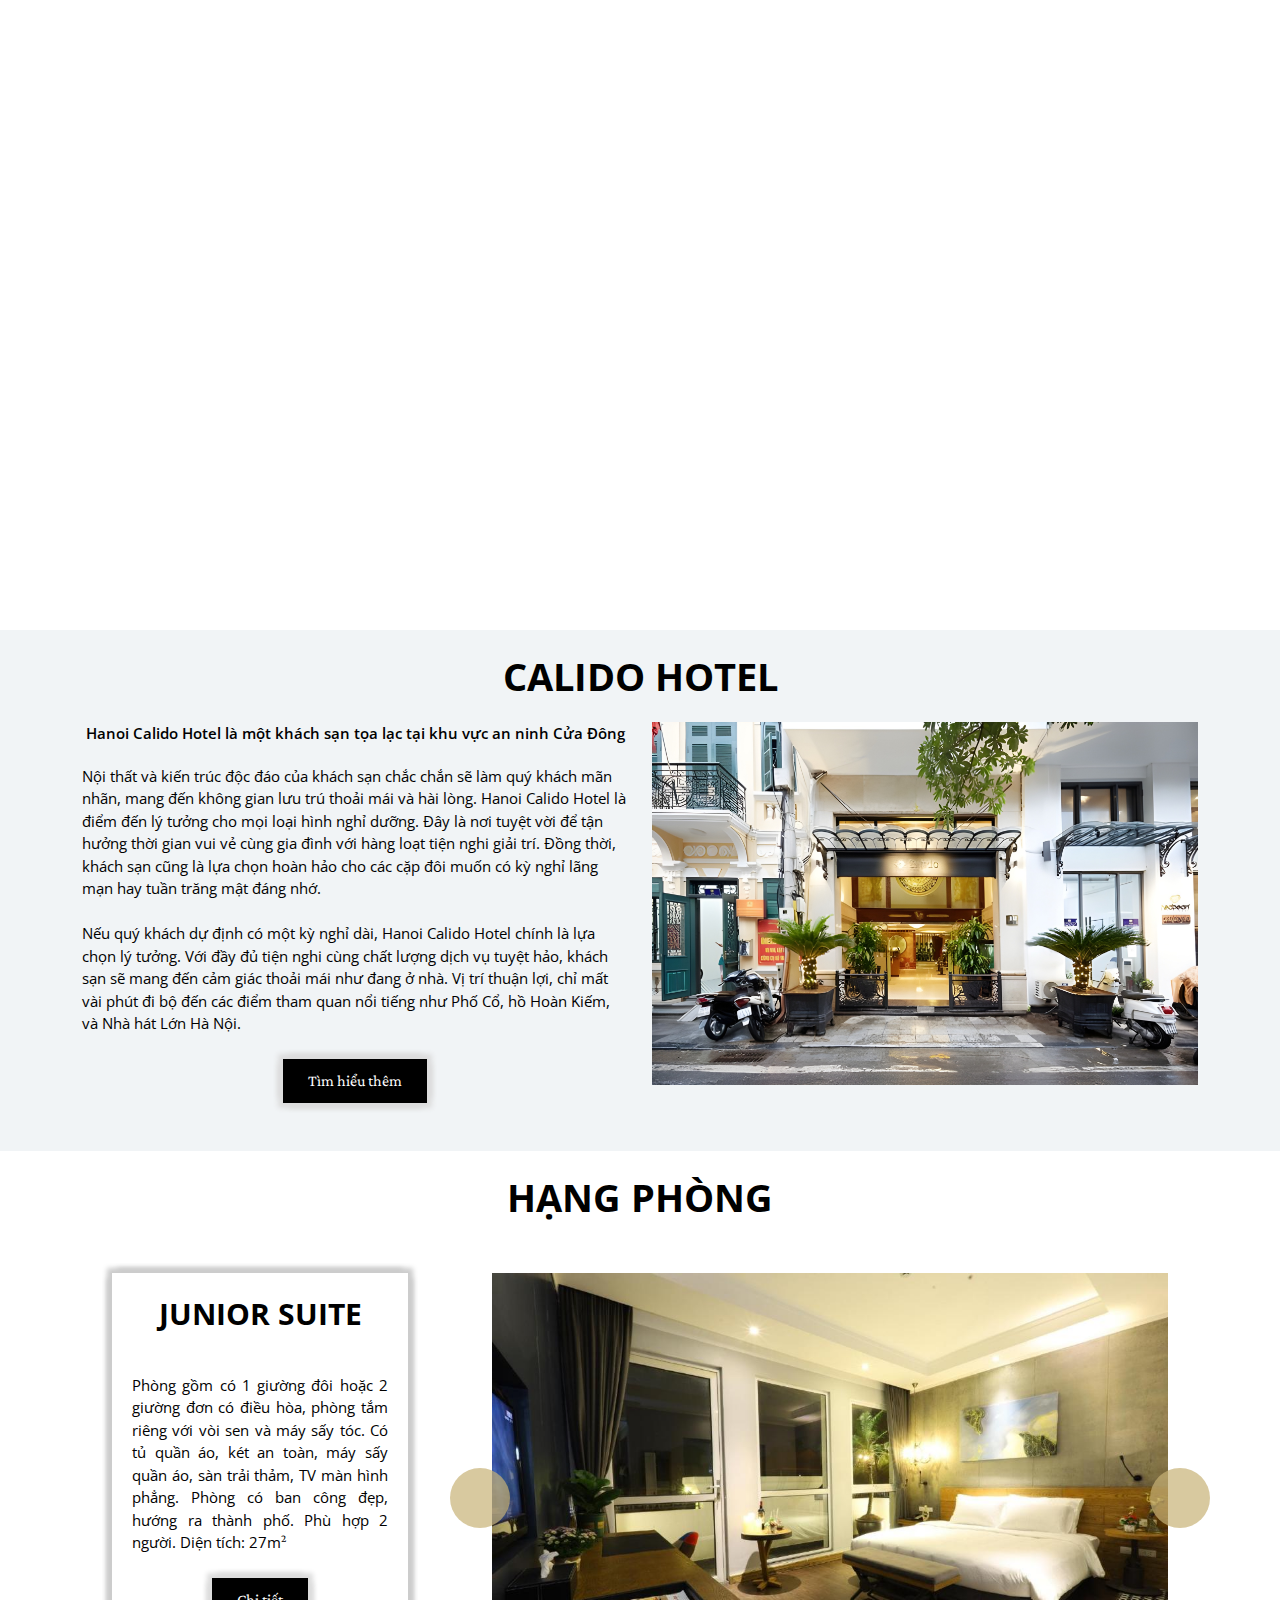
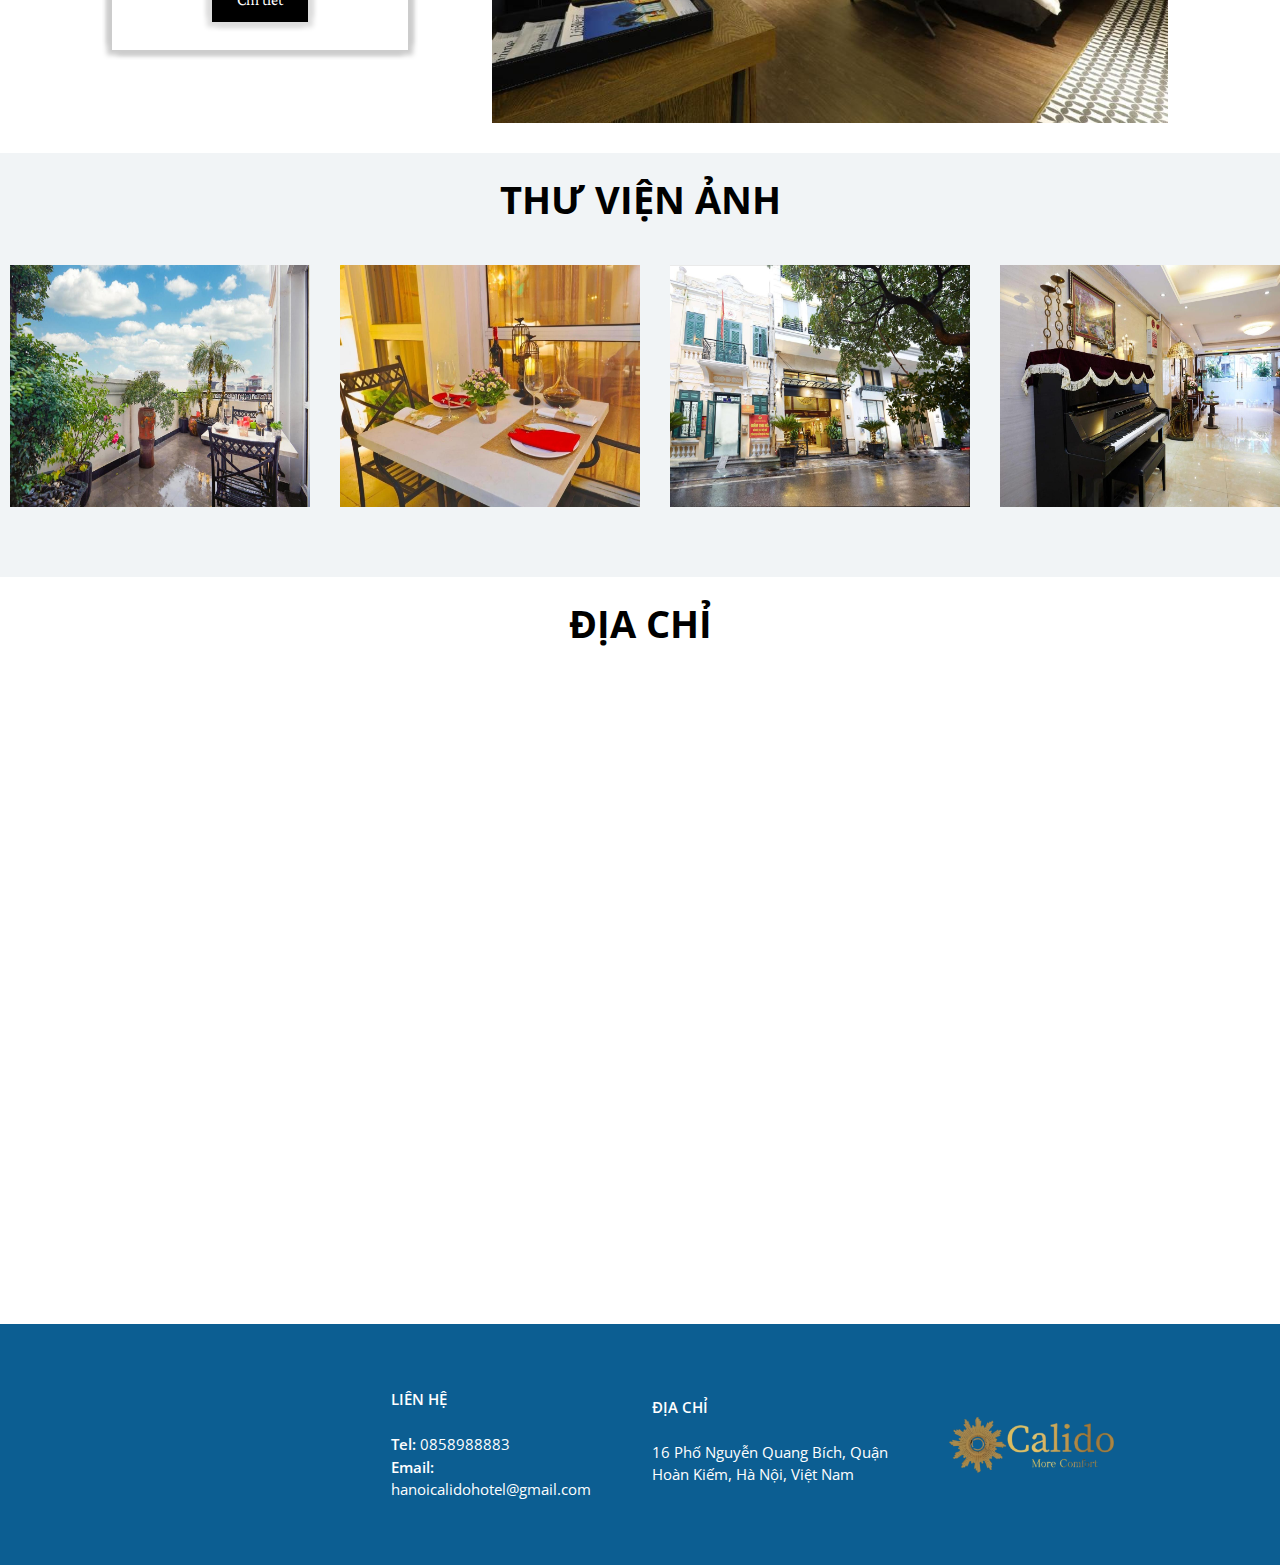
==== commit c38ede40: "fix responsive" ====
--- a/index.html
+++ b/index.html
@@ -179,22 +179,22 @@
         {
             name: "Junior Suite",
             description: "Phòng gồm có 1 giường đôi hoặc 2 giường đơn có điều hòa, phòng tắm riêng với vòi sen và máy sấy tóc. Có tủ quần áo, két an toàn, máy sấy quần áo, sàn trải thảm, TV màn hình phẳng. Phòng có ban công đẹp, hướng ra thành phố. Phù hợp 2 người. Diện tích: 27m²",
-            image: "../assets/img/JuniorSuite.jpg"
+            image: "./assets/img/JuniorSuite.jpg"
         },
         {
             name: "Deluxe Room",
             description: "Phòng gồm có 1 giường đôi hoặc 2 giường đơn có điều hòa, phòng tắm riêng với vòi sen và máy sấy tóc. Có tủ quần áo, két an toàn, máy sấy quần áo, sàn trải thảm, TV màn hình phẳng. Phòng có cửa sổ nhìn ra thành phố. Phù hợp 2 người. Diện tích: 22m2",
-            image: "../assets/img/deluxe.jpeg"
+            image: "./assets/img/deluxe.jpeg"
         },
         {
             name: "Superior",
             description: "Phòng gồm có 1 giường đôi hoặc 2 giường đơn có điều hòa, phòng tắm riêng với vòi sen và máy sấy tóc. Có tủ quần áo, két an toàn, máy sấy quần áo, sàn trải thảm, TV màn hình phẳng. Phòng không cửa sổ. Phù hợp 2 người. Diện tích: 20m2",
-            image: "../assets/img/superior.jpg"
+            image: "./assets/img/superior.jpg"
         },
         {
             name: "Suite Family",
             description: "Phòng gồm có 1 giường đôi và 1 giường đơn có điều hòa, phòng tắm riêng với vòi sen và máy sấy tóc. Có tủ quần áo, két an toàn, máy sấy quần áo, sàn trải thảm, TV màn hình phẳng. Phòng không cửa sổ. Phù hợp 3 người. Diện tích: 27m2",
-            image: "../assets/img/suitefamily.webp"
+            image: "./assets/img/suitefamily.webp"
         }];
     </script>
 </body>
--- a/assets/css/style.css
+++ b/assets/css/style.css
@@ -202,9 +202,9 @@
   position: absolute;
   top: 50%;
   transform: translateY(-50%);
-  background: rgba(0, 0, 0, 0);
+  background: rgba(200, 178, 118, 0.7);
   border: none;
-  color: black;
+  color: white;
   width: 60px;
   height: 60px;
   border-radius: 50%;
@@ -213,7 +213,11 @@
 }
 
 .room-nav:hover {
-  background: rgba(200, 178, 118, 0.8);
+  background: rgba(200, 178, 118, 0.9);
+}
+
+.room-nav:active {
+  transform: scale(0.9);
 }
 
 .prev-room {
@@ -535,9 +539,8 @@
     height: 400px;
   }
   .service-banner {
-    background: url(../img/service-banner.jpg);
+    background: url(../img/service-banner.jpg) no-repeat center center/cover;
     height: 70vh;
-    background-size: cover;
     color: white;
     text-align: center;
   }
@@ -550,9 +553,8 @@
     font-size: 60px;
   }
   .pay-banner {
-    background: url(../img/service-banner.jpg);
+    background: url(../img/service-banner.jpg) no-repeat center center/cover;
     height: 70vh;
-    background-size: cover;
     color: white;
     text-align: center;
   }
--- a/assets/css/reponsive.css
+++ b/assets/css/reponsive.css
@@ -1,6 +1,9 @@
 @media screen and (max-width: 768px) {
     .task1 {
         height: 60px;
+        position: fixed;
+        top: 0;
+        z-index: 100;
     }
     .task1 img {
         height: 40px;
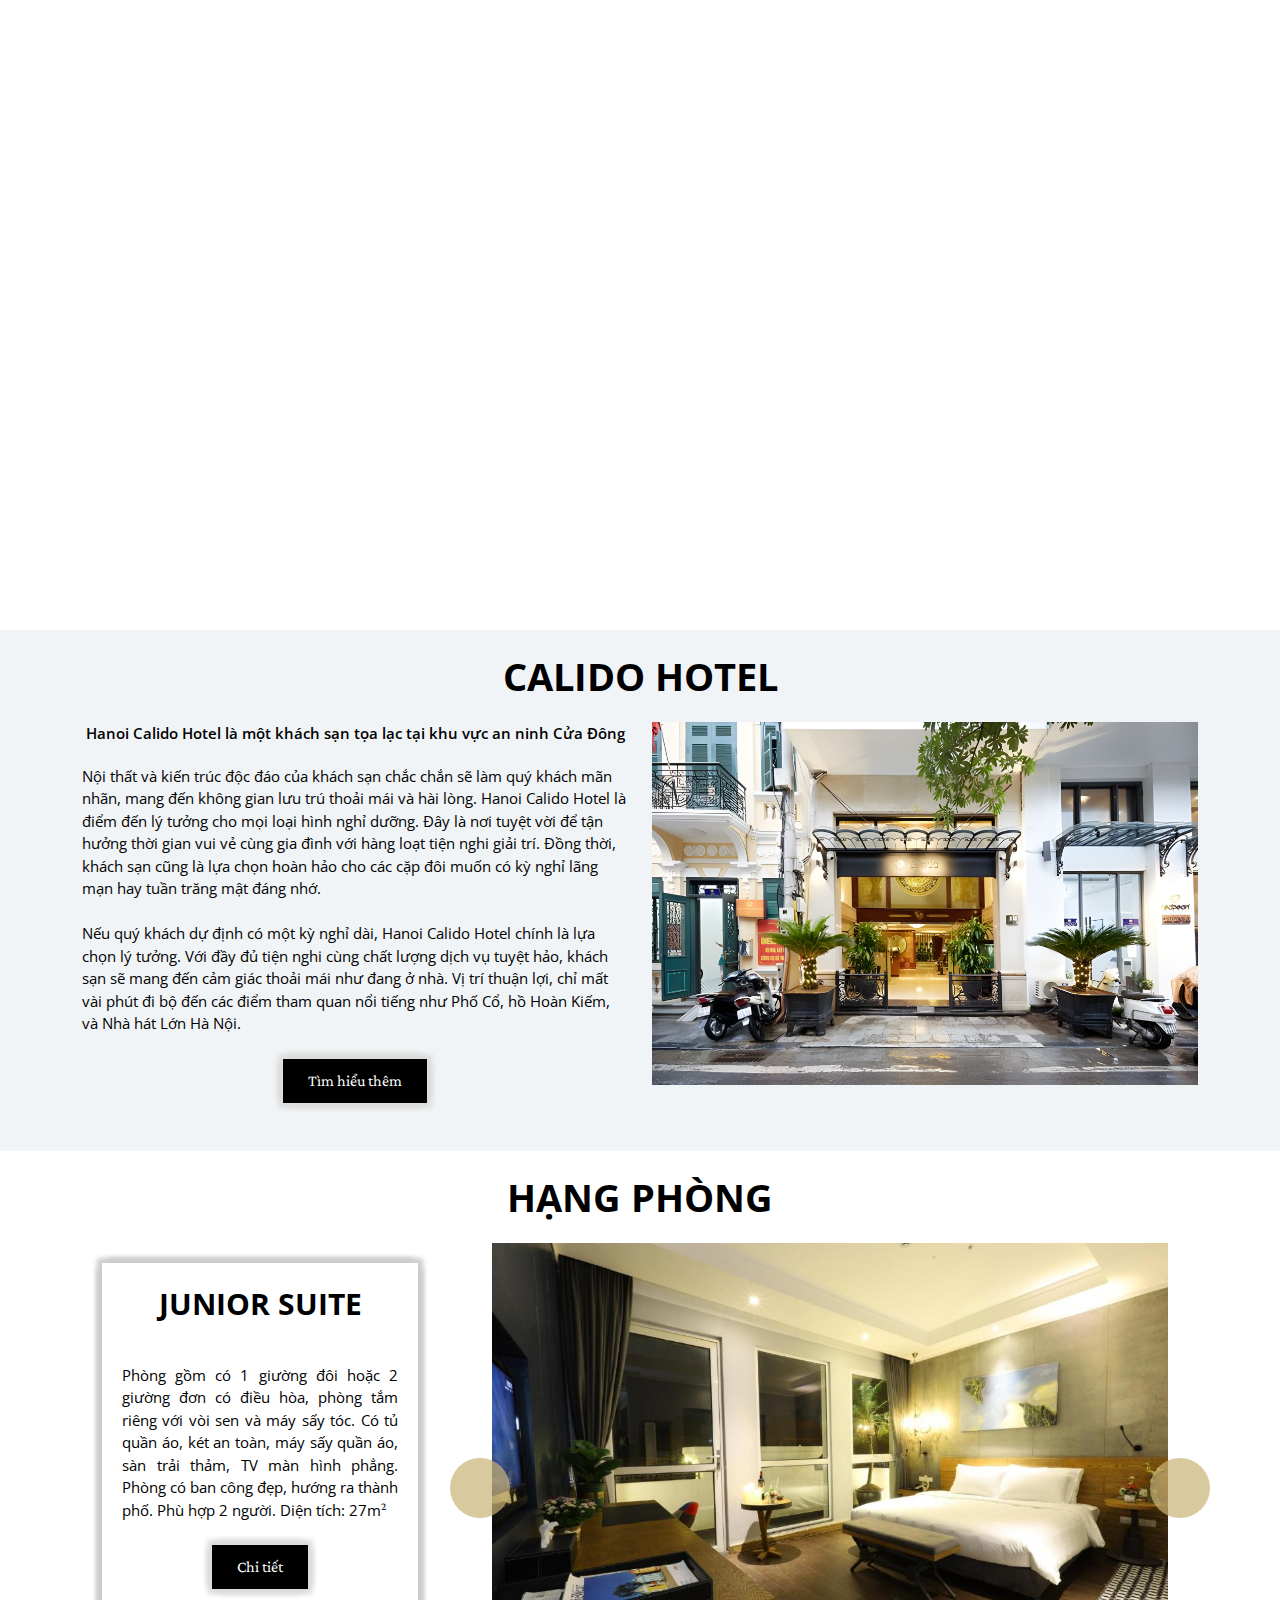
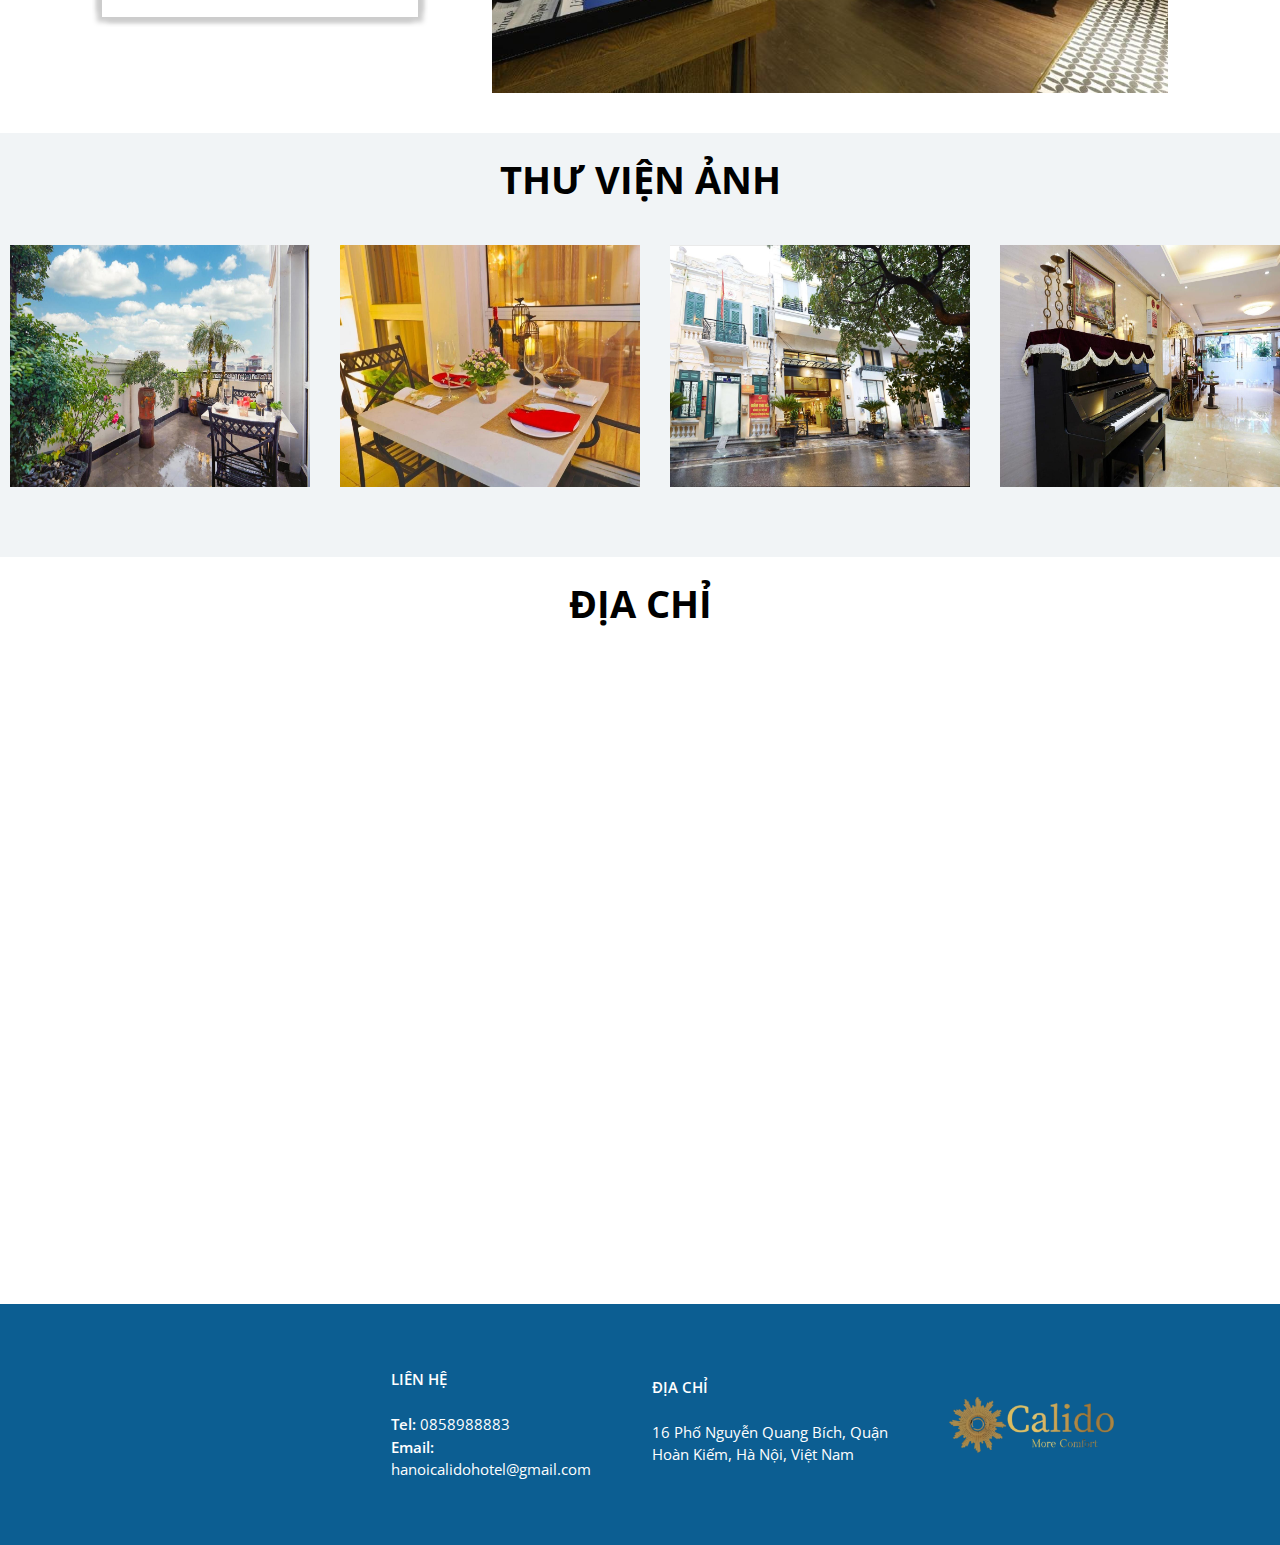
==== commit 34dfdcca: "fix responsive tablet" ====
--- a/index.html
+++ b/index.html
@@ -82,7 +82,7 @@
         <div class="text_ht1">HẠNG PHÒNG</div>
         <div class="container h-auto">
             <div class="row">
-                <div class="col-12 col-md-4 m-0">
+                <div class="col-12 col-md-5 col-lg-4 m-0">
                     <div class="box pb-4 h-auto">
                         <div class="text_hp">Junior Suite</div>
                         <div class="text_hp1">Phòng gồm có 1 giường đôi hoặc 2 giường đơn có điều hòa, phòng
@@ -95,7 +95,7 @@
                         </div>
                     </div>
                 </div>
-                <div class="col-12 col-md-8 position-relative">
+                <div class="col-12 col-md-7 col-lg-8 position-relative">
                     <button class="room-nav prev-room" onclick="changeRoom(-1)">
                         <i class="fa-solid fa-chevron-left"></i>
                     </button>
--- a/assets/css/style.css
+++ b/assets/css/style.css
@@ -229,7 +229,8 @@
 }
 
 #home-juniorsuite-img {
-  transition: all 0.3s ease;
+  width: 100%;
+  padding: 0 30px 40px;
 }
 
 .gallery {
@@ -386,11 +387,6 @@
   margin-top: 20px;
 }
 
-#home-juniorsuite-img {
-  width: 100%;
-  padding: 30px;
-}
-
 .hp_bg {
   height: 70vh;
   background: url("../img/hangphong2.jpg") no-repeat center center/cover;
--- a/assets/css/reponsive.css
+++ b/assets/css/reponsive.css
@@ -87,6 +87,13 @@
         width: 80%;
     }
 }
+
+@media only screen and (min-width: 769px) and (max-width: 1023px) {
+    #home-juniorsuite-img {
+        margin-top: 30%;
+    }
+}
+
 .mobile-menu-overlay {
     position: fixed;
     top: 0;
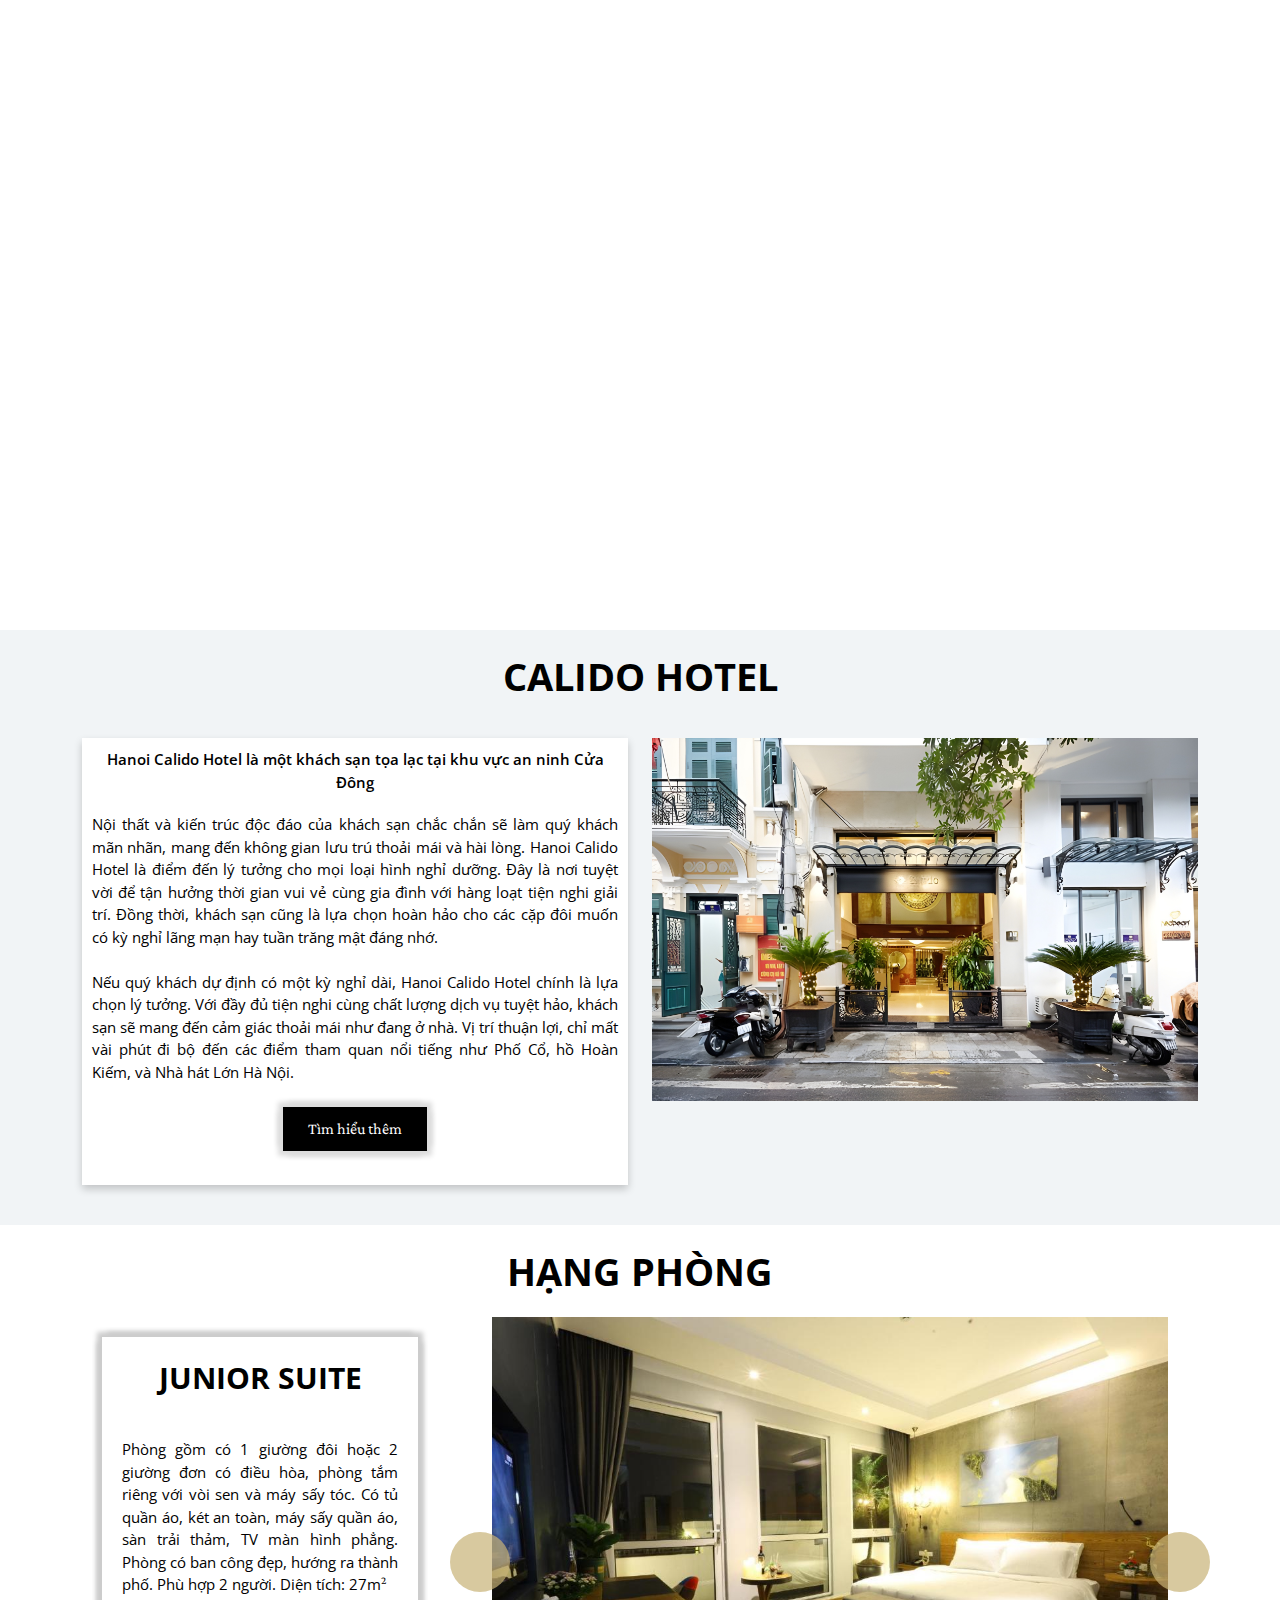
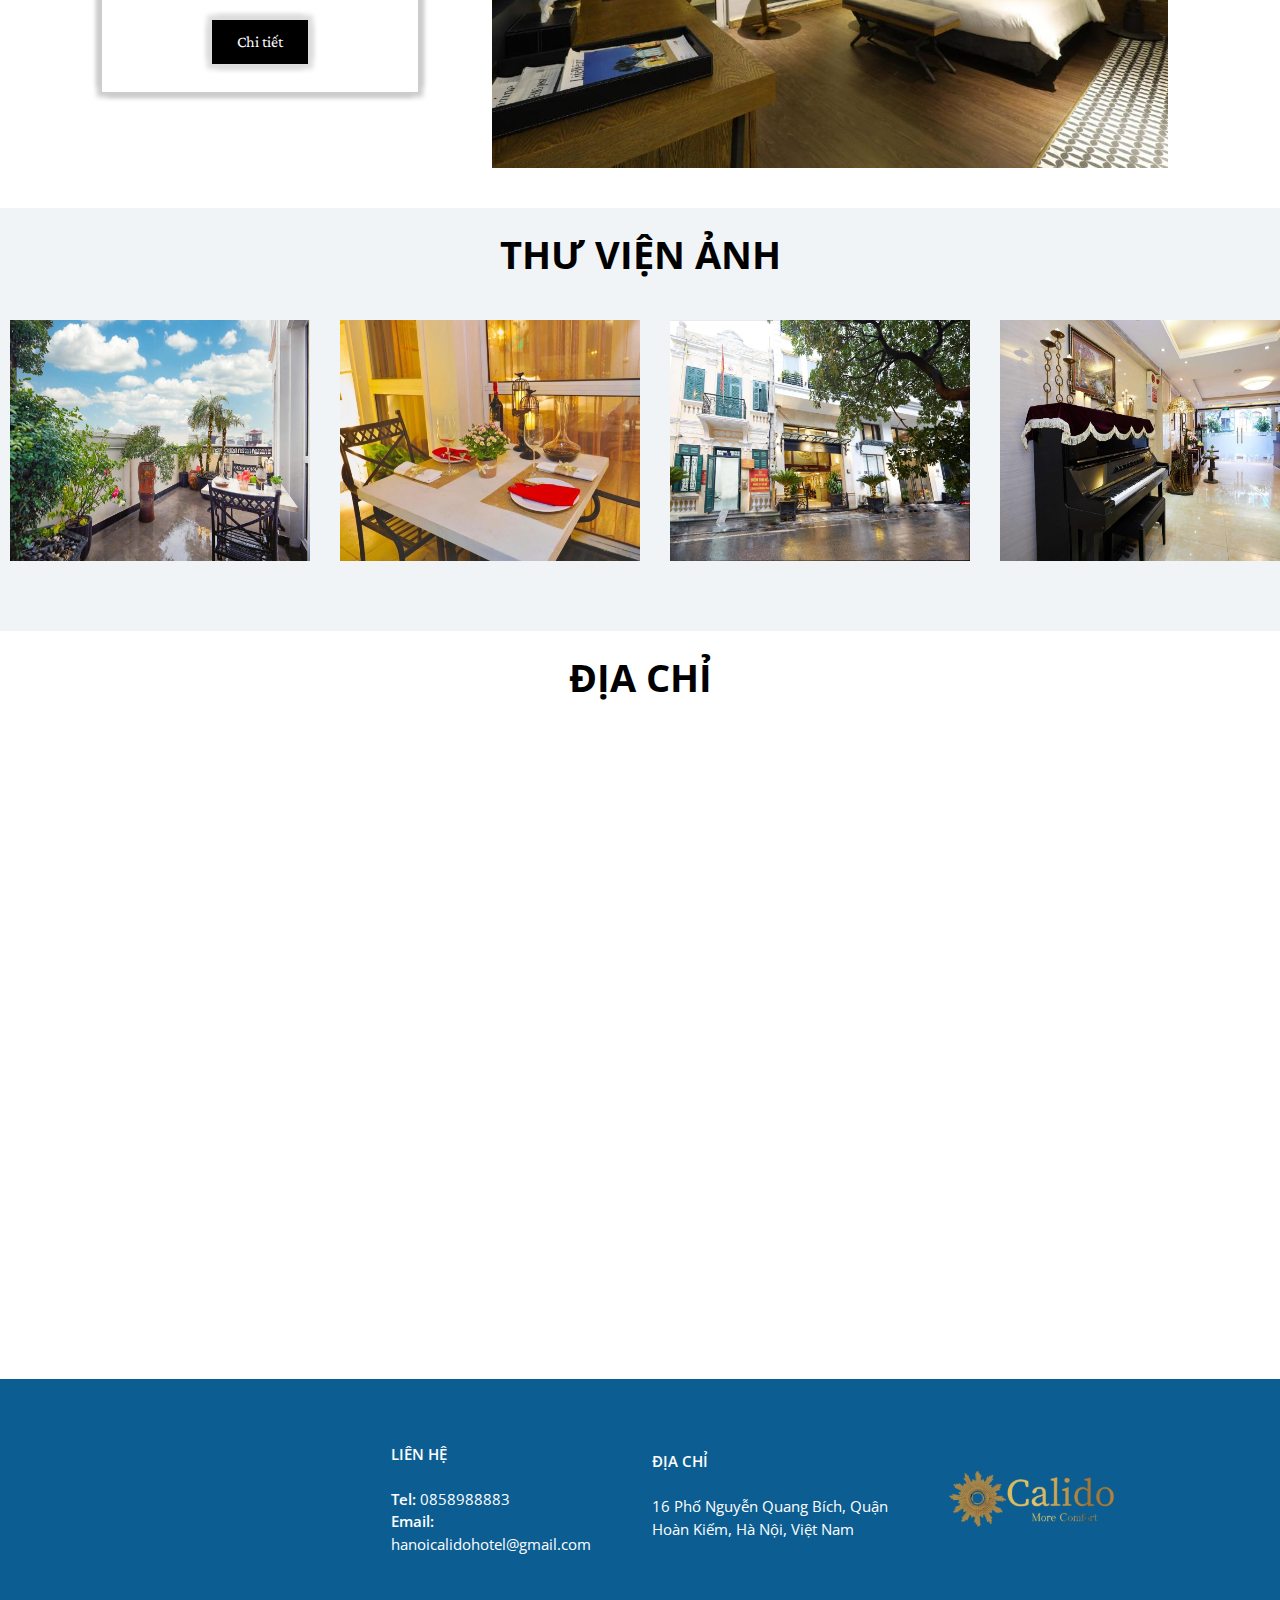
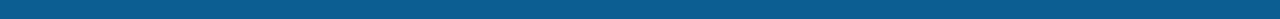
==== commit 73ef4560: "fix UI" ====
--- a/index.html
+++ b/index.html
@@ -36,18 +36,20 @@
 
 <body>
     <div id="navbar"></div>
-    <div class="ht_bg">
-        <div class="ht_bgt1">More comfort</div>
-        <div class="ht_bgt2">KHÁCH SẠN CALIDO</div>
-        <div class="container">
+    <div class="ht_bg d-flex justify-content-center align-items-end">
+        <div class="mb-5">
+            <div class="ht_bgt1">More comfort</div>
+            <div class="banner-title">KHÁCH SẠN CALIDO</div>
+            <div class="underline"></div>
         </div>
     </div>
     <div class="hotel pb-4">
         <div class="container">
             <div class="text_ht1">CALIDO HOTEL</div>
             <div class="row">
-                <div class="col-11 col-md-6">
-                    <div class="text_ht2">Hanoi Calido Hotel là một khách sạn tọa lạc tại khu vực an ninh Cửa Đông</div>
+                <div class="col-11 col-md-6 my-3">
+                    <div id="indexx">
+                        <div class="text_ht2">Hanoi Calido Hotel là một khách sạn tọa lạc tại khu vực an ninh Cửa Đông</div>
                     <div class="text_ht3">Nội thất và kiến trúc độc đáo của khách sạn chắc chắn sẽ làm quý khách mãn
                         nhãn, mang đến không gian
                         lưu trú thoải mái và hài lòng. Hanoi Calido Hotel là điểm đến lý tưởng cho mọi loại hình nghỉ
@@ -71,8 +73,10 @@
                     <div class="ht_btt">
                         <a href="https://www.facebook.com/CalidoHotelHanoi" class="button">Tìm hiểu thêm</a>
                     </div>
-                </div>
-                <div class="col-11 col-md-6">
+                    </div>
+                    
+                </div>
+                <div class="col-11 col-md-6 my-3">
                     <img src="./assets/img/trangchu1.jpg">
                 </div>
             </div>
@@ -140,9 +144,9 @@
         <div class="container p-4 p-md-5">
             <div class="row">
                 <div class="col-12 col-md-3 d-flex justify-content-center">
-                    <i class="fa-brands fa-instagram"></i>
-                    <i class="fa-brands fa-facebook"></i>
-                    <i class="fa-brands fa-twitter"></i>
+                    <a href="#"><i class="fa-brands fa-instagram"></i></a>
+                    <a href="https://www.facebook.com/CalidoHotelHanoi"><i class="fa-brands fa-facebook"></i></a>
+                    <a href="#"><i class="fa-brands fa-twitter"></i></a>
                 </div>
                 <div class="col-12 col-md-3 mt-3 mb-3">
                     <div>
--- a/assets/css/style.css
+++ b/assets/css/style.css
@@ -32,18 +32,21 @@
   text-align: center;
 }
 
-.ht_bg .container {
-  border-top: 5px solid white;
-  width: 25%;
-}
-
 .ht_bg .ht_bgt1 {
   padding-top: 40vh;
   font-size: 30px;
 }
-
-.ht_bg .ht_bgt2 {
+.ht_bg div {
+  max-width: 80vw;
+}
+
+.banner-title {
   font-size: 60px;
+}
+
+.underline {
+  border-top: 5px solid white;
+  width: 100%;
 }
 
 .task1 img {
@@ -110,9 +113,12 @@
   width: auto;
 }
 
+.footer .container .row .col-md-3 a {
+  margin: 20px;
+}
+
 .footer .container .row .col-md-3 i {
   scale: 200%;
-  margin: 20px;
 }
 
 .footer .container .row>div {
@@ -394,16 +400,6 @@
   text-align: center;
 }
 
-.hp_bg .hp_bgt2 {
-  padding-top: 50vh;
-  font-size: 60px;
-}
-
-.hp_bg .container {
-  border-top: 5px solid white;
-  width: 25%;
-}
-
 .hp_anhphong {
   width: 100%;
   height: auto;
@@ -518,14 +514,6 @@
     color: white;
     text-align: center;
   }
-  .contact-banner .container {
-    border-top: 5px solid white;
-    width: 25%;
-  }
-  .contact-banner .ht_bgt2 {
-    padding-top: 50vh;
-    font-size: 60px;
-  }
   .hotel-info, .contact-form {
     border: 2px solid #C8B276;
     padding: 20px;
@@ -538,15 +526,10 @@
     background: url(../img/service-banner.jpg) no-repeat center center/cover;
     height: 70vh;
     color: white;
-    text-align: center;
   }
   .service-banner .container {
     border-top: 5px solid white;
-    width: 25%;
-  }
-  .service-banner .ht_bgt2 {
-    padding-top: 50vh;
-    font-size: 60px;
+    width: 100%;
   }
   .pay-banner {
     background: url(../img/service-banner.jpg) no-repeat center center/cover;
@@ -557,10 +540,6 @@
   .pay-banner .container {
     border-top: 5px solid white;
     width: 25%;
-  }
-  .pay-banner .ht_bgt2 {
-    padding-top: 50vh;
-    font-size: 60px;
   }
 .form-check {
   display: block;
@@ -692,7 +671,7 @@
 
 .details {
   background-color: #fff;
-  height: 75vh;
+  height: 65vh;
   max-height: 50vw;
   overflow-y: scroll;
 }
@@ -720,4 +699,12 @@
 
 .scrollToTopBtn:hover {
   background-color: #A68A50;
+}
+
+#indexx
+{
+  background-color: white;
+  padding: 10px;
+  box-shadow: 0 4px 8px rgba(0, 0, 0, 0.2);
+  text-align: justify;
 }--- a/assets/css/reponsive.css
+++ b/assets/css/reponsive.css
@@ -15,8 +15,8 @@
         padding-top: 5vh;
         font-size: 15px;
     }
-    .ht_bgt2 {
-        font-size: 30px;
+    .banner-title {
+        font-size: 50px;
     }
     .hangphong .container .row, .hotel .container .row {
         flex-direction: column-reverse;
@@ -67,7 +67,7 @@
     #detail-panel {
         width: 90vw;
         max-height: none;
-        height: 80vh;
+        height: 90vh;
     }
 
     #mainImage {
@@ -80,11 +80,11 @@
     }
 
     .details {
-        max-height: 30vh;
+        max-height: 32vh;
     }
 
     .details img{
-        width: 80%;
+        width: 90%;
     }
 }
 
